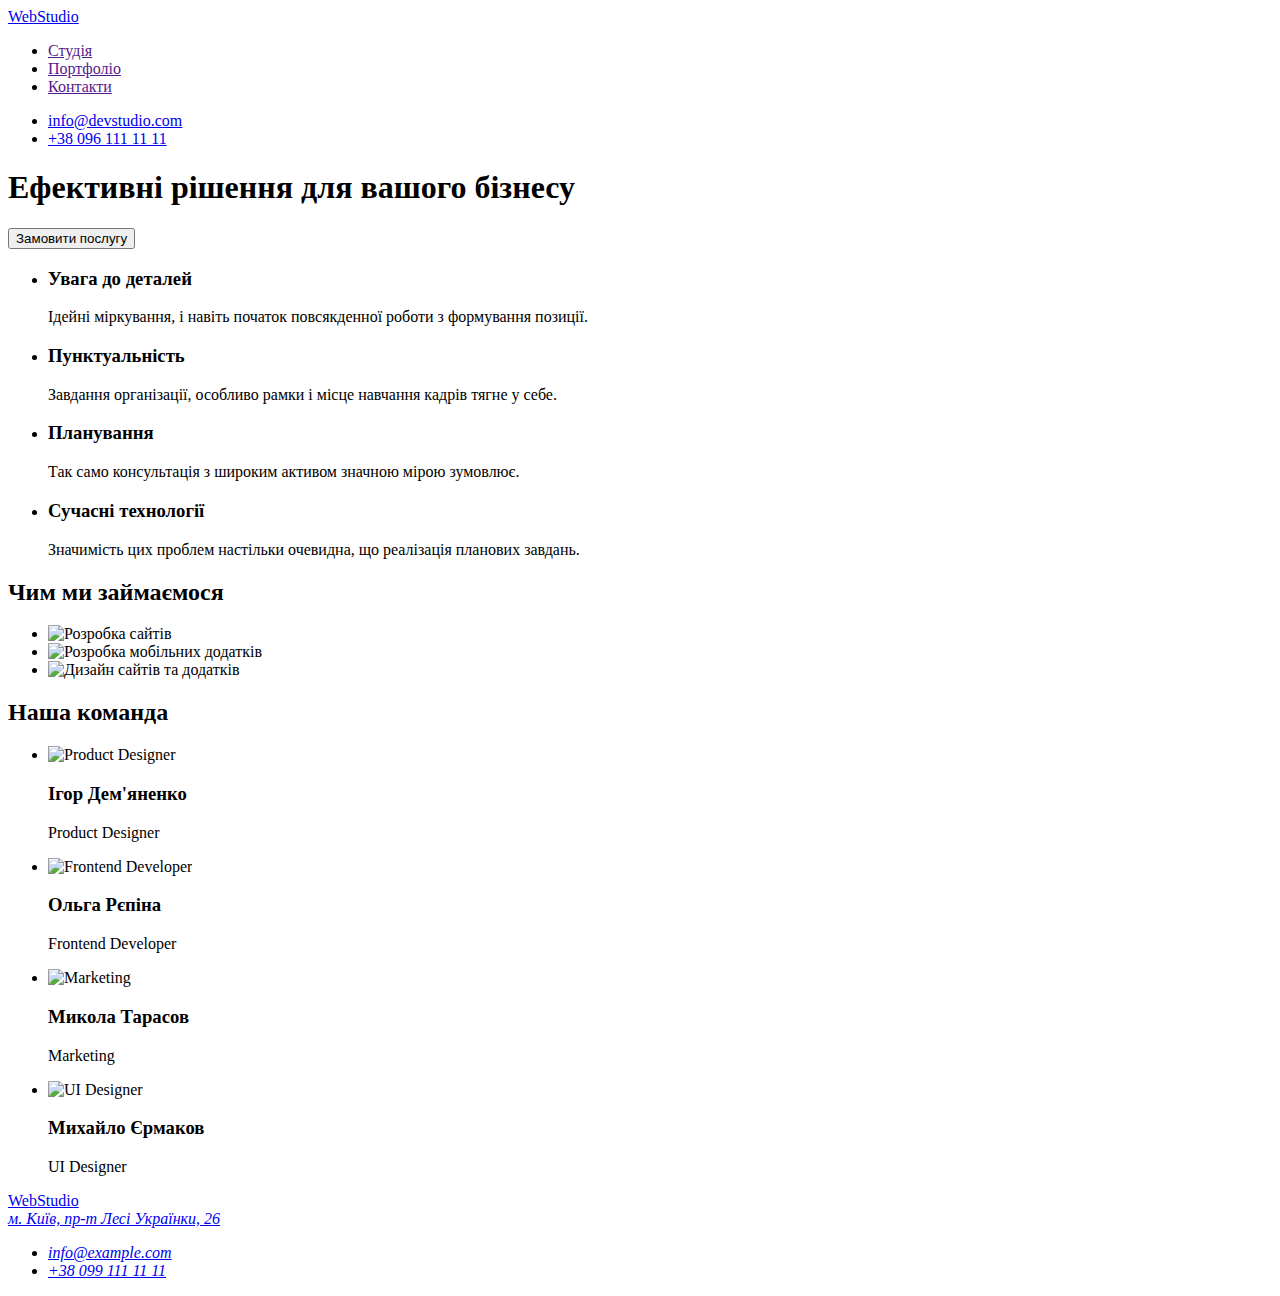
==== index.html @ 278659e8 "copy index.html" ====
<!DOCTYPE html>
<html lang="uk">
  <head>
    <meta charset="UTF-8" />
    <meta http-equiv="X-UA-Compatible" content="IE=edge" />
    <meta name="viewport" content="width=device-width, initial-scale=1.0" />
    <title>WebStudio</title>
    <link rel="stylesheet" href="./css/styles.css" />
    <link rel="preconnect" href="https://fonts.googleapis.com" />
    <link rel="preconnect" href="https://fonts.gstatic.com" crossorigin />
    <link
      href="https://fonts.googleapis.com/css2?family=Montserrat:wght@400;700&family=Roboto:wght@400;500;700&display=swap"
      rel="stylesheet"
    />
  </head>
  <body>
    <header>
      <!--  Логотип і навігація-->
      <nav>
        <a href="index.html" lang="en">WebStudio</a>
        <ul>
          <li><a href="">Студія</a></li>
          <li><a href="">Портфоліо</a></li>
          <li><a href="">Контакти</a></li>
        </ul>
      </nav>

      <ul>
        <li><a href="mailto:info@devstudio.com">info@devstudio.com</a></li>
        <li><a href="tel:+380961111111">+38 096 111 11 11</a></li>
      </ul>
    </header>
    <main>
      <!--Кнопка-->
      <section>
        <h1>Ефективні рішення для вашого бізнесу</h1>
        <button type="button">Замовити послугу</button>
      </section>
      <!--Переваги компанії-->
      <section>
        <h2 hidden>Особливості</h2>
        <ul>
          <li>
            <h3>Увага до деталей</h3>
            <p>
              Ідейні міркування, і навіть початок повсякденної роботи з
              формування позиції.
            </p>
          </li>
          <li>
            <h3>Пунктуальність</h3>
            <p>
              Завдання організації, особливо рамки і місце навчання кадрів тягне
              у себе.
            </p>
          </li>
          <li>
            <h3>Планування</h3>
            <p>
              Так само консультація з широким активом значною мірою зумовлює.
            </p>
          </li>
          <li>
            <h3>Сучасні технології</h3>
            <p>
              Значимість цих проблем настільки очевидна, що реалізація планових
              завдань.
            </p>
          </li>
        </ul>
      </section>

      <!--Чим займається компанія-->
      <section>
        <h2>Чим ми займаємося</h2>

        <ul>
          <li>
            <img
              src="./images/box1.jpg"
              alt="Розробка сайтів"
              width="370"
              height="294"
            />
          </li>
          <li>
            <img
              src="./images/box2.jpg"
              alt="Розробка мобільних додатків"
              width="370"
              height="294"
            />
          </li>
          <li>
            <img
              src="./images/box3.jpg"
              alt="Дизайн сайтів та додатків"
              width="370"
              height="294"
            />
          </li>
        </ul>
      </section>

      <!--Команда компанії-->
      <section>
        <h2>Наша команда</h2>

        <ul>
          <li>
            <img
              src="./images/igor.jpg"
              alt="Product Designer"
              width="270"
              height="260"
            />
            <h3>Ігор Дем'яненко</h3>
            <p lang="en">Product Designer</p>
          </li>
          <li>
            <img
              src="./images/olga.jpg"
              alt="Frontend Developer"
              width="270"
              height="260"
            />
            <h3>Ольга Рєпіна</h3>
            <p lang="en">Frontend Developer</p>
          </li>
          <li>
            <img
              src="./images/mykola.jpg"
              alt="Marketing"
              width="270"
              height="260"
            />
            <h3>Микола Тарасов</h3>
            <p lang="en">Marketing</p>
          </li>
          <li>
            <img
              src="./images/mykhaylo.jpg"
              alt="UI Designer"
              width="270"
              height="260"
            />
            <h3>Михайло Єрмаков</h3>
            <p lang="en">UI Designer</p>
          </li>
        </ul>
      </section>
    </main>
    <!--Адрес і контакти-->
    <footer>
      <a href="index.html" lang="en">WebStudio</a>
      <address>
        <a href="https://goo.gl/maps/fzRet3JMHUGQF1tC9" target="_blank">
          м. Київ, пр-т Лесі Українки, 26
        </a>
        <ul>
          <li><a href="mailto:info@example.com">info@example.com</a></li>
          <li>
            <a href="tel:+380991111111">+38 099 111 11 11</a>
          </li>
        </ul>
      </address>
    </footer>
  </body>
</html>
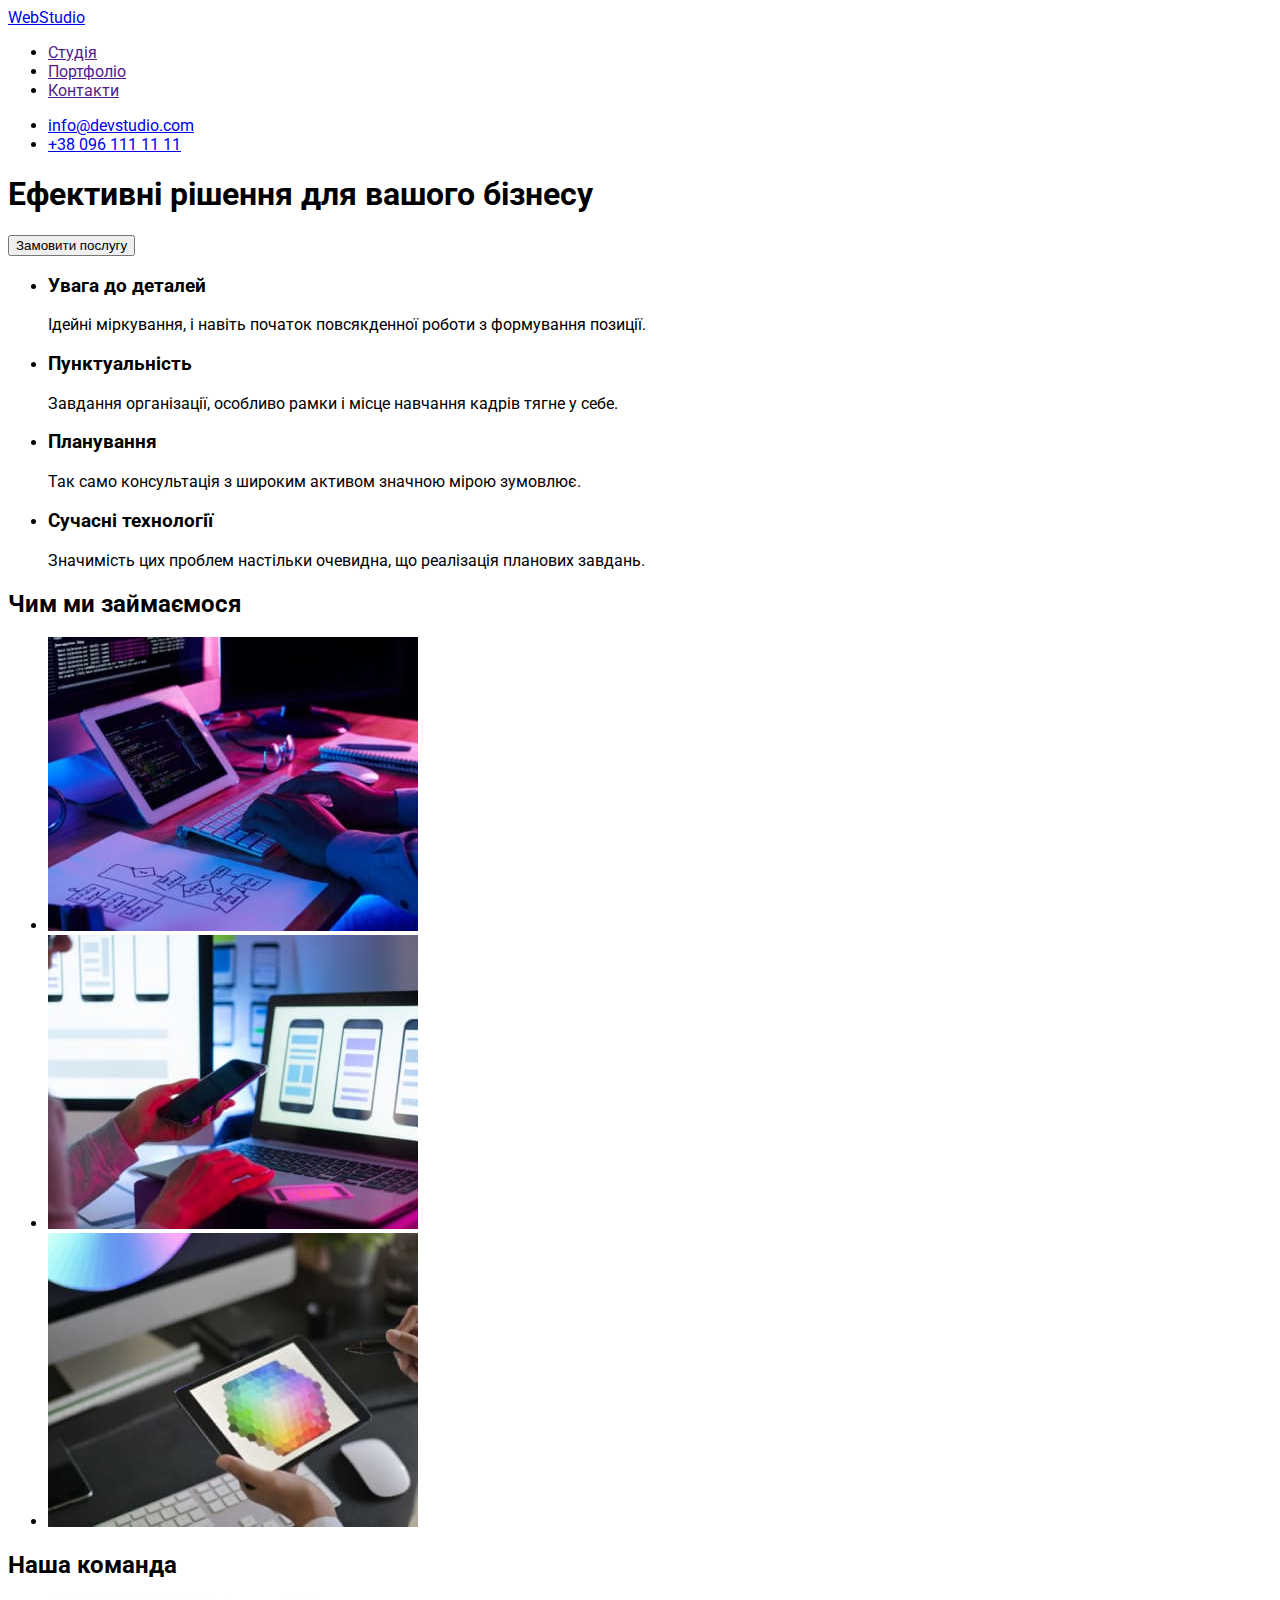
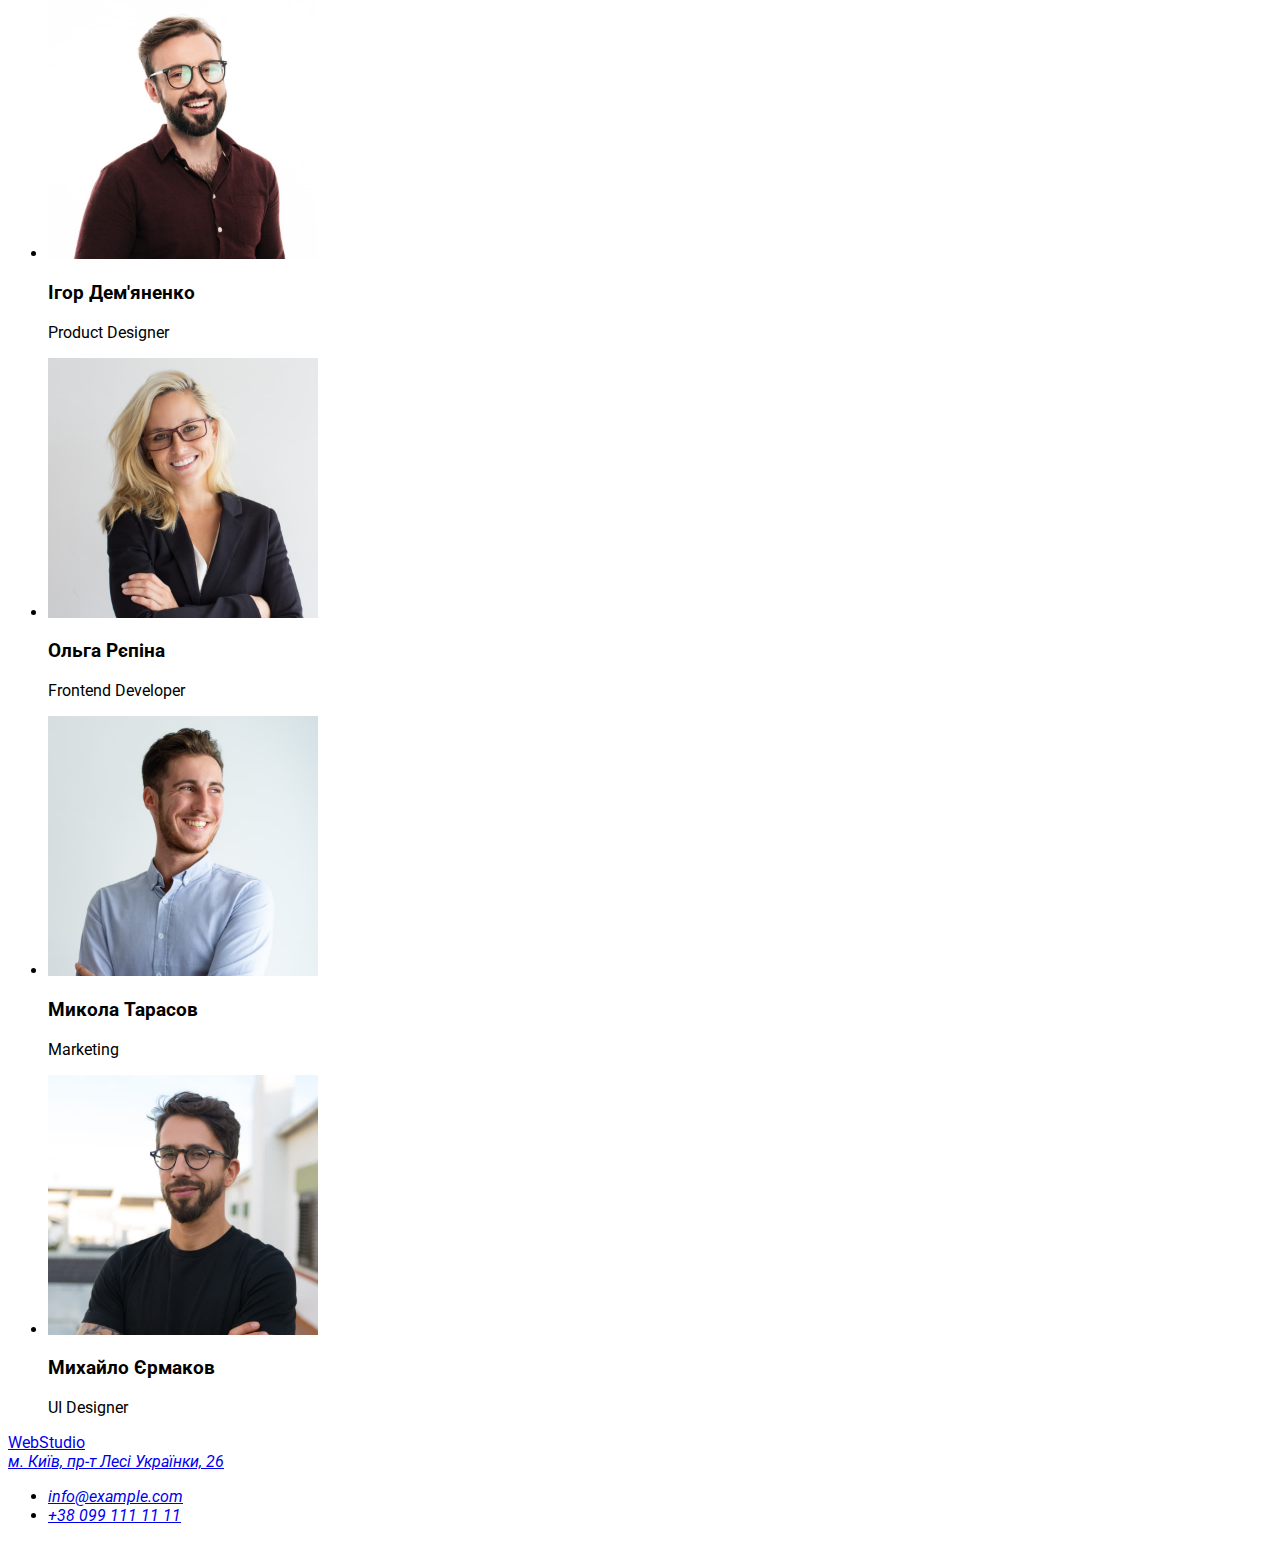
==== commit fae7bc98: "update index.html" ====
--- a/index.html
+++ b/index.html
@@ -4,7 +4,7 @@
     <meta charset="UTF-8" />
     <meta http-equiv="X-UA-Compatible" content="IE=edge" />
     <meta name="viewport" content="width=device-width, initial-scale=1.0" />
-    <title>WebStudio</title>
+    <title>Головна</title>
     <link rel="stylesheet" href="./css/styles.css" />
     <link rel="preconnect" href="https://fonts.googleapis.com" />
     <link rel="preconnect" href="https://fonts.gstatic.com" crossorigin />
@@ -14,8 +14,8 @@
     />
   </head>
   <body>
+    <!--  Логотип і навігація-->
     <header>
-      <!--  Логотип і навігація-->
       <nav>
         <a href="index.html" lang="en">WebStudio</a>
         <ul>
--- a/css/styles.css
+++ b/css/styles.css
@@ -0,0 +1,3 @@
+body {
+  font-family: "Roboto", sans-serif;
+}
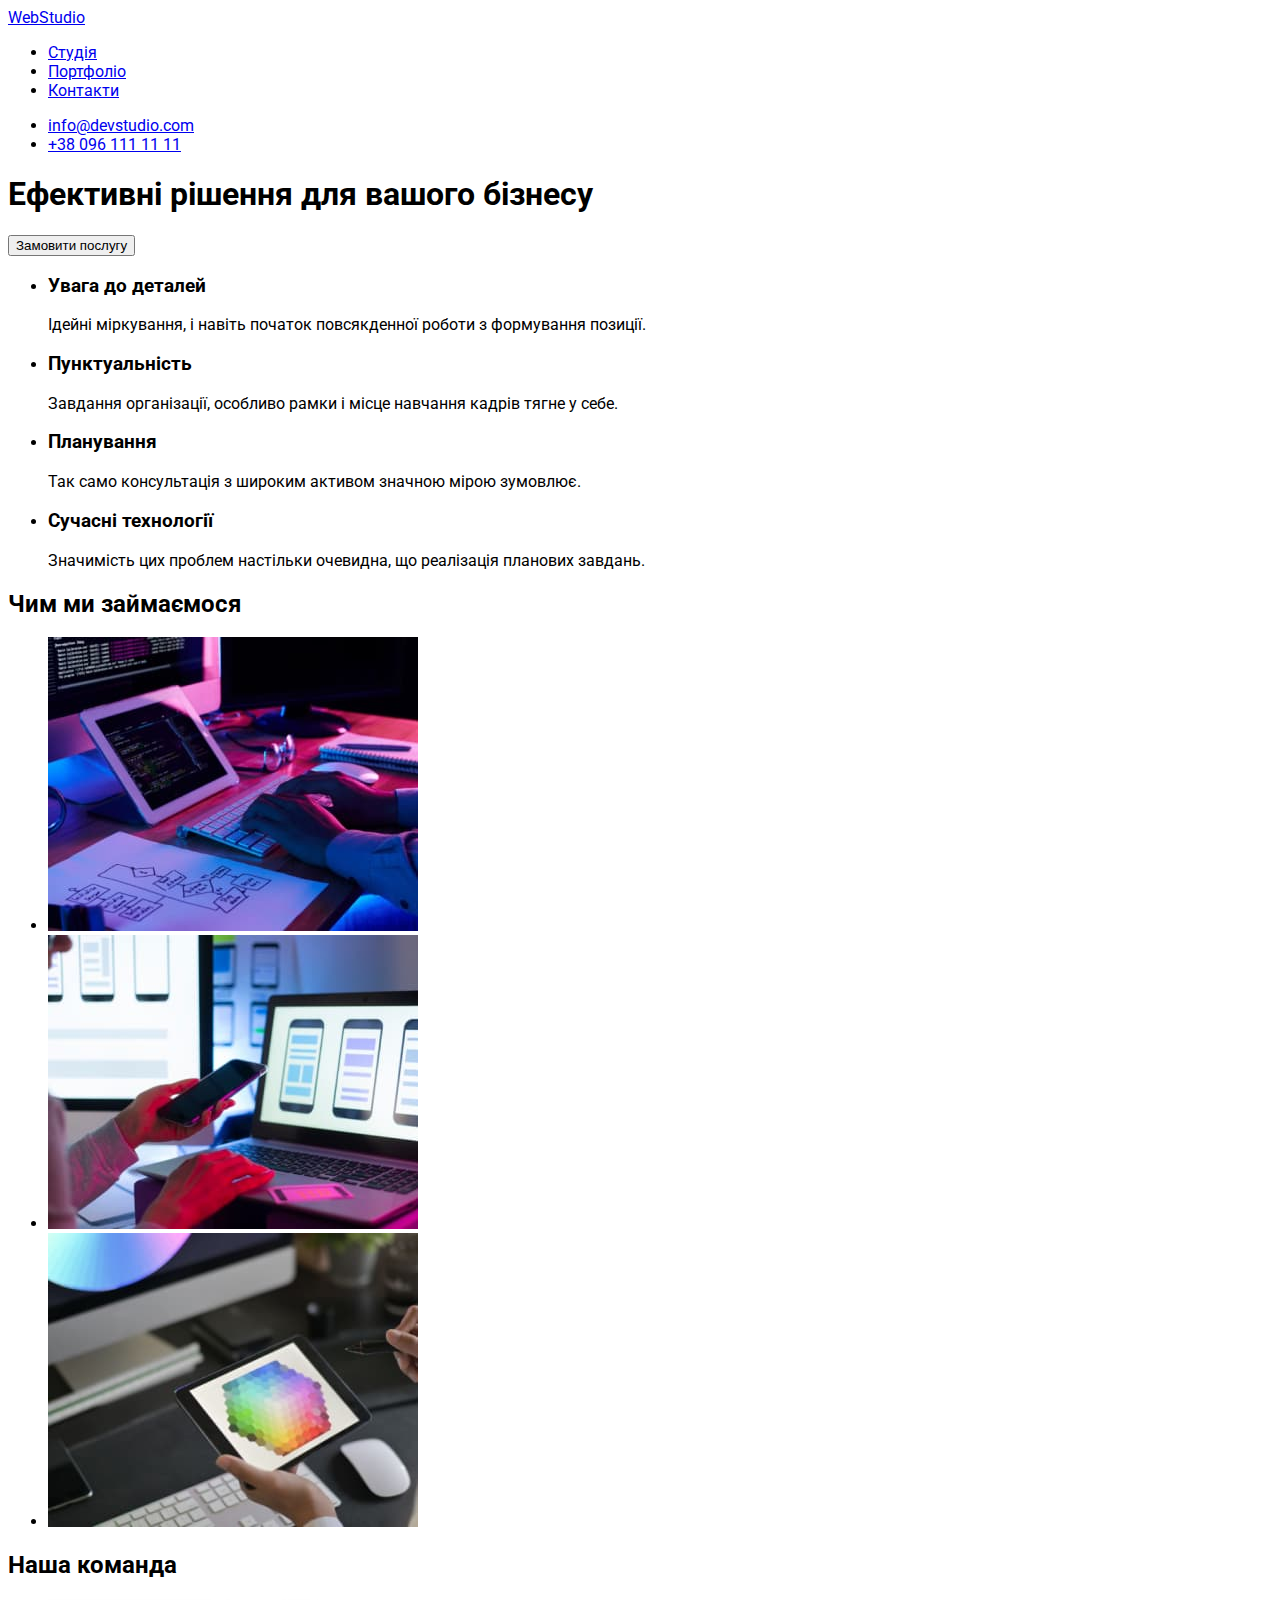
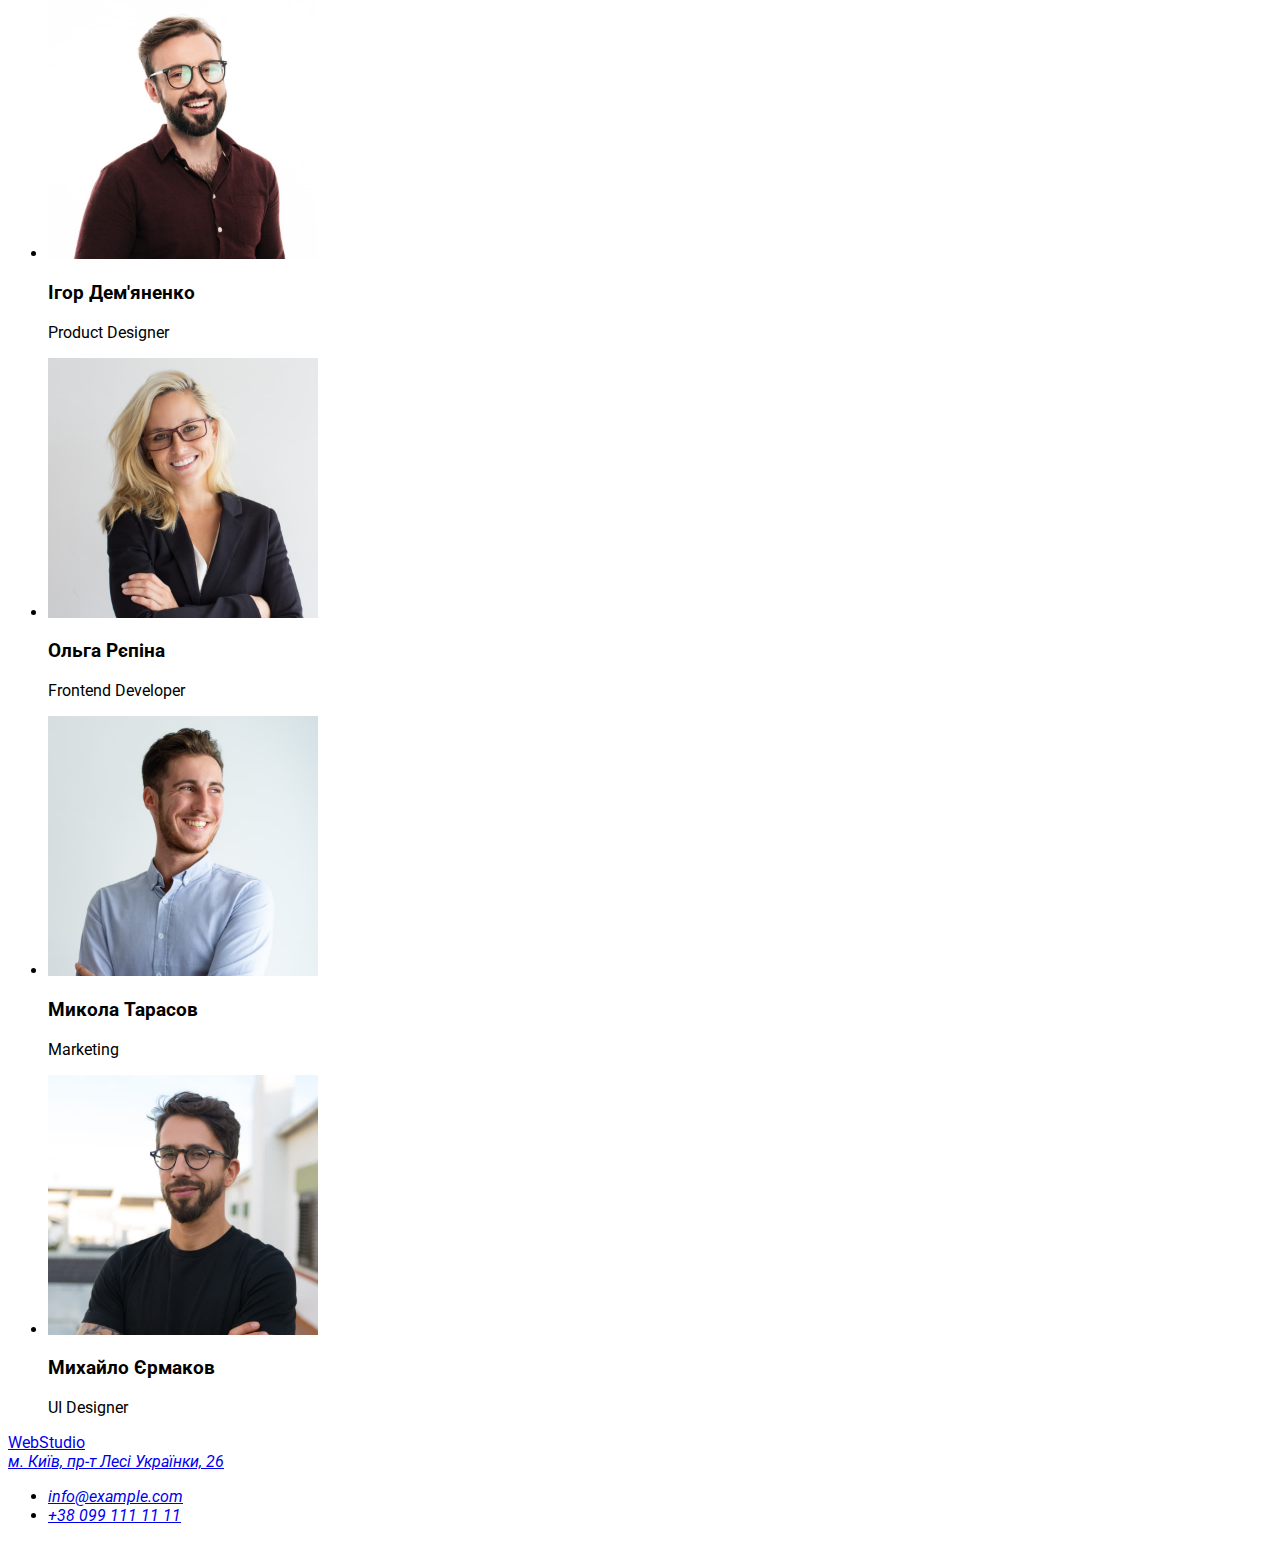
==== commit bbdbd692: "update index.html" ====
--- a/index.html
+++ b/index.html
@@ -19,9 +19,9 @@
       <nav>
         <a href="index.html" lang="en">WebStudio</a>
         <ul>
-          <li><a href="">Студія</a></li>
-          <li><a href="">Портфоліо</a></li>
-          <li><a href="">Контакти</a></li>
+          <li><a href="./index.html">Студія</a></li>
+          <li><a href="./portfolio.html">Портфоліо</a></li>
+          <li><a href="#footer">Контакти</a></li>
         </ul>
       </nav>
 
@@ -30,7 +30,7 @@
         <li><a href="tel:+380961111111">+38 096 111 11 11</a></li>
       </ul>
     </header>
-    <main>
+    <main >
       <!--Кнопка-->
       <section>
         <h1>Ефективні рішення для вашого бізнесу</h1>
@@ -151,7 +151,7 @@
       </section>
     </main>
     <!--Адрес і контакти-->
-    <footer>
+    <footer id="footer">
       <a href="index.html" lang="en">WebStudio</a>
       <address>
         <a href="https://goo.gl/maps/fzRet3JMHUGQF1tC9" target="_blank">
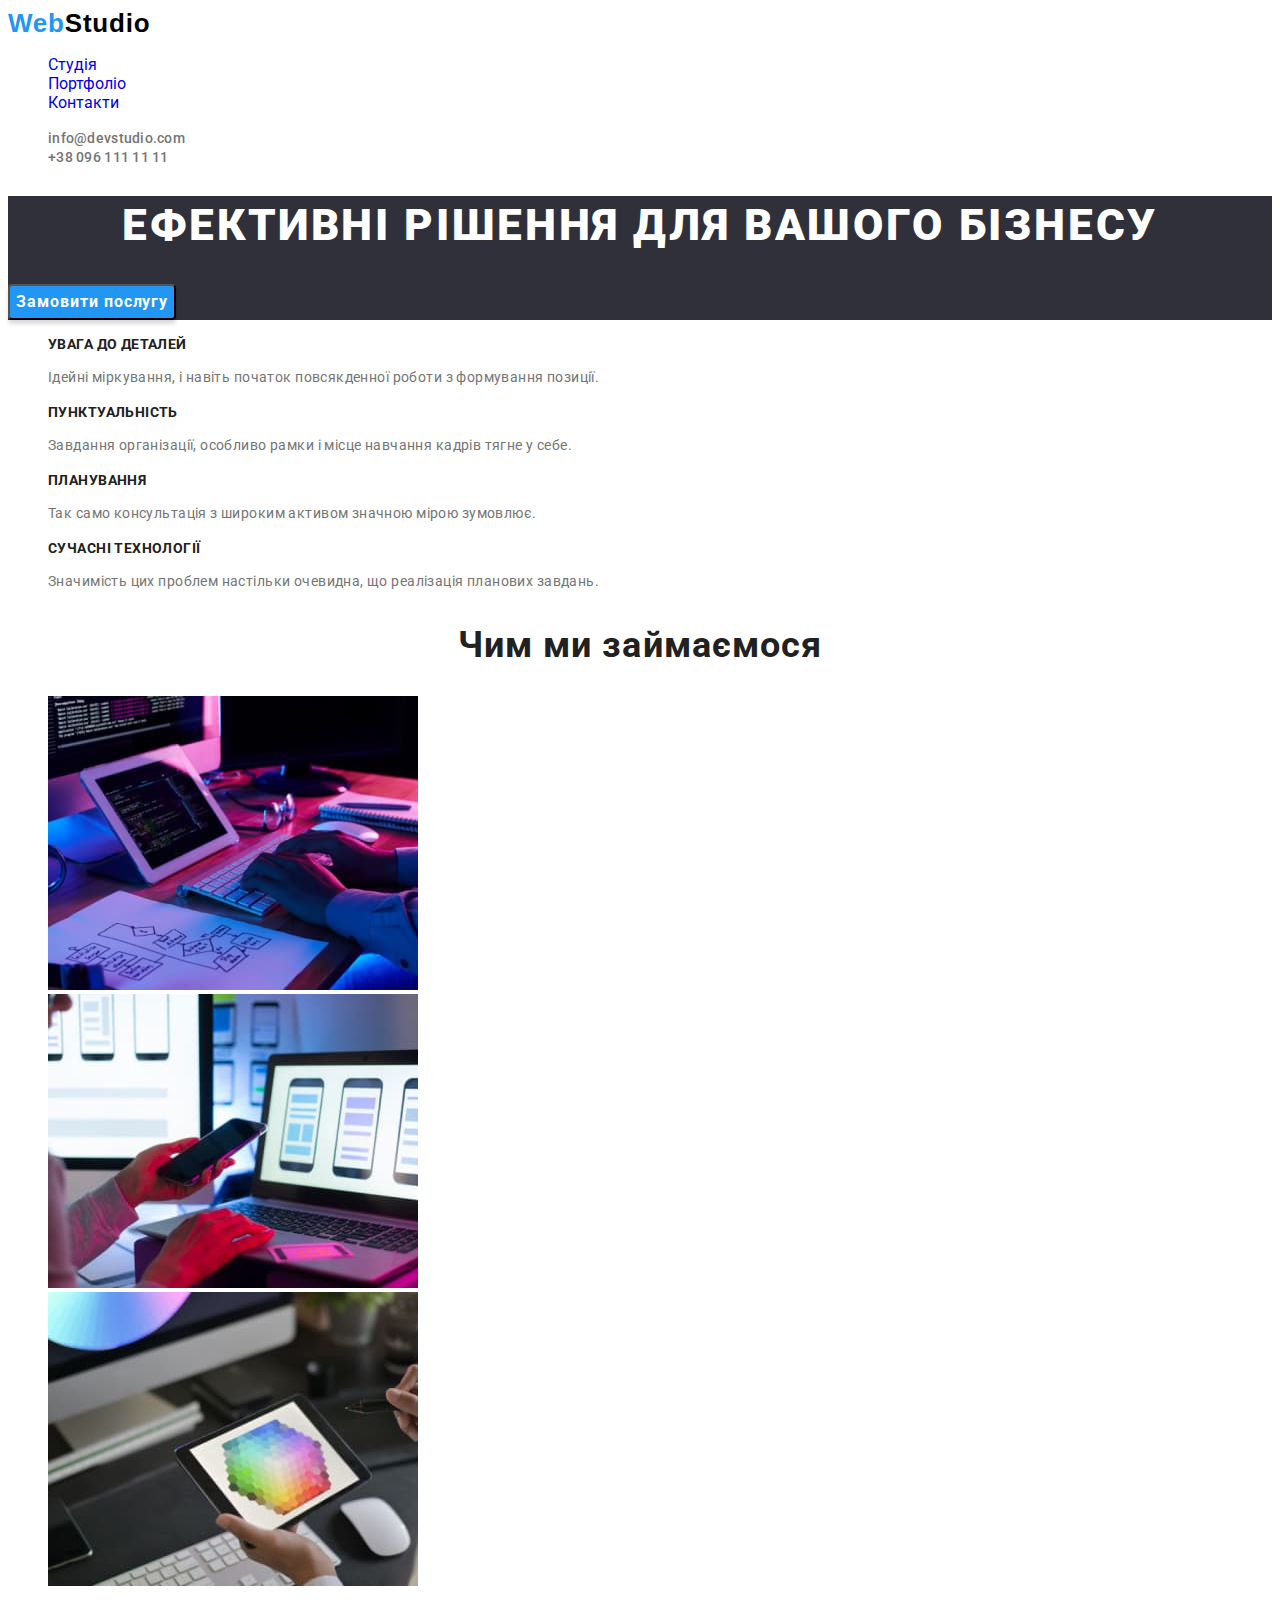
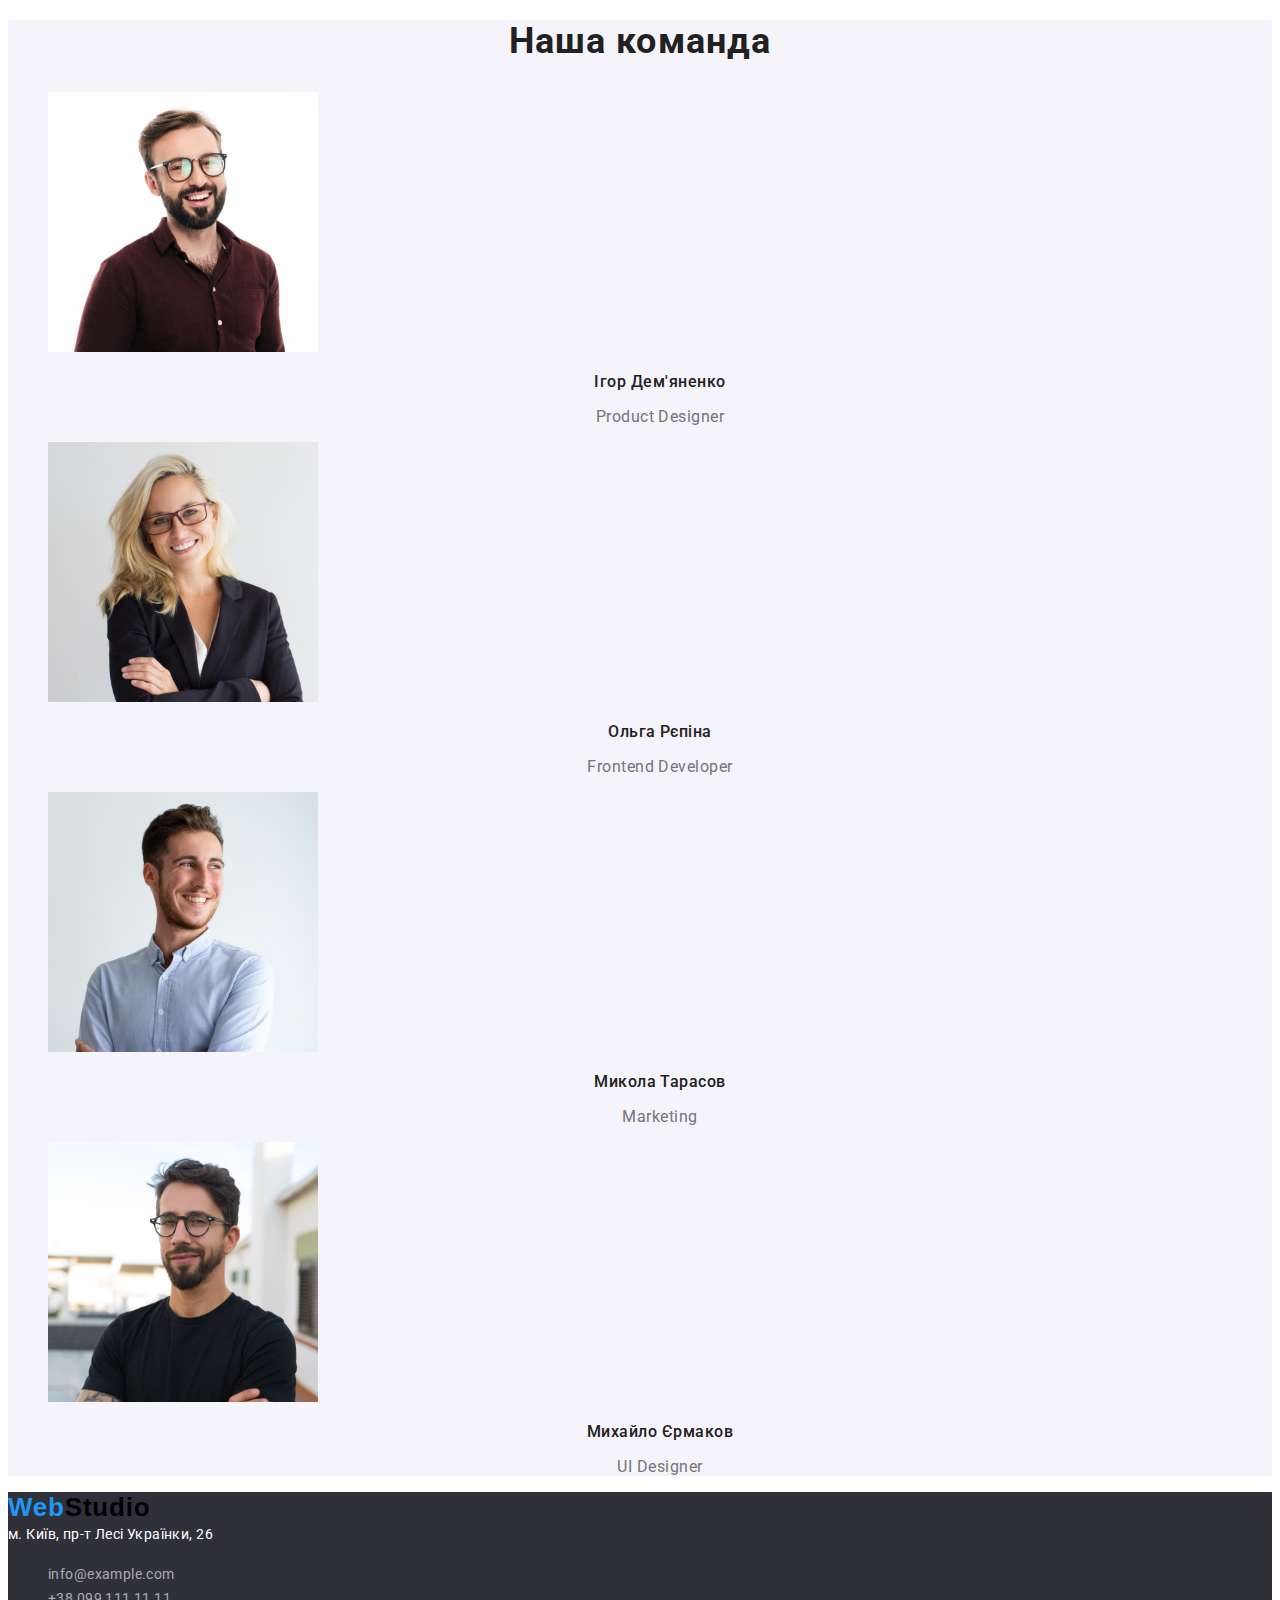
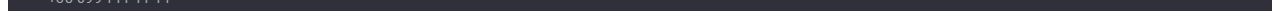
==== commit c03713df: "update files" ====
--- a/index.html
+++ b/index.html
@@ -15,54 +15,74 @@
   </head>
   <body>
     <!--  Логотип і навігація-->
-    <header>
-      <nav>
-        <a href="index.html" lang="en">WebStudio</a>
-        <ul>
-          <li><a href="./index.html">Студія</a></li>
-          <li><a href="./portfolio.html">Портфоліо</a></li>
-          <li><a href="#footer">Контакти</a></li>
+    <header class="header">
+      <nav class="header-nav">
+        <a href="index.html" lang="en" class="logo-start logo link"
+          >Web<span lang="en" class="logo-end logo link">Studio</span></a
+        >
+        <ul class="header-list list">
+          <li class-="header-item ">
+            <a href="./index.html" class="header-link link current">Студія</a>
+          </li>
+          <li class-="header-item  ">
+            <a href="./portfolio.html" class="header-link link current">
+              Портфоліо</a
+            >
+          </li>
+          <li class-="header-item ">
+            <a href="#footer" class="header-link link current">Контакти</a>
+          </li>
         </ul>
       </nav>
 
-      <ul>
-        <li><a href="mailto:info@devstudio.com">info@devstudio.com</a></li>
-        <li><a href="tel:+380961111111">+38 096 111 11 11</a></li>
+      <ul class="header-contats-list list">
+        <li>
+          <a
+            href="mailto:info@devstudio.com"
+            class="header-contacts header-link link"
+            >info@devstudio.com</a
+          >
+        </li>
+        <li>
+          <a href="tel:+380961111111" class="header-contacts header-link link"
+            >+38 096 111 11 11</a
+          >
+        </li>
       </ul>
     </header>
-    <main >
+    <main>
       <!--Кнопка-->
-      <section>
-        <h1>Ефективні рішення для вашого бізнесу</h1>
-        <button type="button">Замовити послугу</button>
+      <section class="hero">
+        <h1 class="hero-title">Ефективні рішення для вашого бізнесу</h1>
+        <button type="button" class="hero-btn">Замовити послугу</button>
       </section>
       <!--Переваги компанії-->
-      <section>
+      <section class="speciality">
         <h2 hidden>Особливості</h2>
-        <ul>
-          <li>
-            <h3>Увага до деталей</h3>
-            <p>
+        <ul class="speciality-list list">
+          <li>
+            <h3 class="speciality-title">Увага до деталей</h3>
+            <p class="speciality-text">
               Ідейні міркування, і навіть початок повсякденної роботи з
               формування позиції.
             </p>
           </li>
           <li>
-            <h3>Пунктуальність</h3>
-            <p>
+            <h3 class="speciality-title">Пунктуальність</h3>
+            <p class="speciality-text">
               Завдання організації, особливо рамки і місце навчання кадрів тягне
               у себе.
             </p>
           </li>
           <li>
-            <h3>Планування</h3>
-            <p>
+            <h3 class="speciality-title">Планування</h3>
+            <p class="speciality-text">
               Так само консультація з широким активом значною мірою зумовлює.
             </p>
           </li>
           <li>
-            <h3>Сучасні технології</h3>
-            <p>
+            <h3 class="speciality-title">Сучасні технології</h3>
+            <p class="speciality-text">
               Значимість цих проблем настільки очевидна, що реалізація планових
               завдань.
             </p>
@@ -71,11 +91,11 @@
       </section>
 
       <!--Чим займається компанія-->
-      <section>
-        <h2>Чим ми займаємося</h2>
-
-        <ul>
-          <li>
+      <section class="functions">
+        <h2 class="main-title">Чим ми займаємося</h2>
+
+        <ul class="list functions-list">
+          <li class="functions-item">
             <img
               src="./images/box1.jpg"
               alt="Розробка сайтів"
@@ -83,7 +103,7 @@
               height="294"
             />
           </li>
-          <li>
+          <li class="functions-item">
             <img
               src="./images/box2.jpg"
               alt="Розробка мобільних додатків"
@@ -91,7 +111,7 @@
               height="294"
             />
           </li>
-          <li>
+          <li class="functions-item">
             <img
               src="./images/box3.jpg"
               alt="Дизайн сайтів та додатків"
@@ -103,64 +123,76 @@
       </section>
 
       <!--Команда компанії-->
-      <section>
-        <h2>Наша команда</h2>
-
-        <ul>
-          <li>
+      <section class="team">
+        <h2 class="main-title">Наша команда</h2>
+
+        <ul class="list team-list">
+          <li class="team-item">
             <img
               src="./images/igor.jpg"
               alt="Product Designer"
               width="270"
               height="260"
             />
-            <h3>Ігор Дем'яненко</h3>
-            <p lang="en">Product Designer</p>
-          </li>
-          <li>
+            <h3 class="team-title">Ігор Дем'яненко</h3>
+            <p lang="en" class="team-text">Product Designer</p>
+          </li>
+          <li class="team-item">
             <img
               src="./images/olga.jpg"
               alt="Frontend Developer"
               width="270"
               height="260"
             />
-            <h3>Ольга Рєпіна</h3>
-            <p lang="en">Frontend Developer</p>
-          </li>
-          <li>
+            <h3 class="team-title">Ольга Рєпіна</h3>
+            <p lang="en" class="team-text">Frontend Developer</p>
+          </li>
+          <li class="team-item">
             <img
               src="./images/mykola.jpg"
               alt="Marketing"
               width="270"
               height="260"
             />
-            <h3>Микола Тарасов</h3>
-            <p lang="en">Marketing</p>
-          </li>
-          <li>
+            <h3 class="team-title">Микола Тарасов</h3>
+            <p lang="en" class="team-text">Marketing</p>
+          </li>
+          <li class="team-item">
             <img
               src="./images/mykhaylo.jpg"
               alt="UI Designer"
               width="270"
               height="260"
             />
-            <h3>Михайло Єрмаков</h3>
-            <p lang="en">UI Designer</p>
+            <h3 class="team-title">Михайло Єрмаков</h3>
+            <p lang="en" class="team-text">UI Designer</p>
           </li>
         </ul>
       </section>
     </main>
     <!--Адрес і контакти-->
-    <footer id="footer">
-      <a href="index.html" lang="en">WebStudio</a>
-      <address>
-        <a href="https://goo.gl/maps/fzRet3JMHUGQF1tC9" target="_blank">
+    <footer id="footer" class="footer">
+      <a href="index.html" lang="en" class="logo-start logo link">
+        Web<span lang="en" class="logo-end logo link">Studio</span>
+      </a>
+      <address class="address">
+        <a
+          href="https://goo.gl/maps/fzRet3JMHUGQF1tC9"
+          target="_blank"
+          class="link footer-link"
+        >
           м. Київ, пр-т Лесі Українки, 26
         </a>
-        <ul>
-          <li><a href="mailto:info@example.com">info@example.com</a></li>
-          <li>
-            <a href="tel:+380991111111">+38 099 111 11 11</a>
+        <ul class="address-list list">
+          <li class="address-item">
+            <a href="mailto:info@example.com" class="link address-link"
+              >info@example.com</a
+            >
+          </li>
+          <li class="address-item">
+            <a href="tel:+380991111111" class="link address-link"
+              >+38 099 111 11 11</a
+            >
           </li>
         </ul>
       </address>
--- a/css/styles.css
+++ b/css/styles.css
@@ -1,3 +1,193 @@
+:root {
+  --main-title-color: #212121;
+  --second-title-color: #ffffff;
+  --accent-color: #2196f3;
+  --accent-text-color: aqua;
+}
+
 body {
   font-family: "Roboto", sans-serif;
 }
+
+.list {
+  list-style: none;
+}
+.link {
+  text-decoration: none;
+}
+.logo {
+  font-family: "Raleway", sans-serif;
+  font-weight: 700;
+  font-size: 26px;
+  line-height: 1.2;
+  letter-spacing: 0.03em;
+}
+.logo-start {
+  color: #2196f3;
+}
+.logo-end {
+  color: #000000;
+}
+
+.header-link:hover,
+.header-link:focus,
+.footer-link:hover,
+.footer-link:focus,
+.address-link:hover,
+.address-link:focus {
+  color: #2196f3;
+}
+
+.main-title {
+  font-weight: 700;
+  font-size: 36px;
+  line-height: 1.17;
+  text-align: center;
+  letter-spacing: 0.03em;
+  color: #212121;
+}
+
+.hero-btn,
+.portfolio-btn {
+  cursor: pointer;
+}
+
+/* -- Header----*/
+.header {
+  background: #ffffff;
+}
+
+.header-item {
+  font-weight: 500;
+  font-size: 14px;
+  line-height: 1.14;
+  letter-spacing: 0.02em;
+  color: #212121;
+}
+.header-contacts {
+  font-weight: 500;
+  font-size: 14px;
+  line-height: 1.14;
+  letter-spacing: 0.02em;
+  color: #757575;
+}
+/*--- Кнопка - HERO ---*/
+.hero {
+  background: #2f303a;
+}
+.hero-title {
+  font-weight: 900;
+  font-size: 44px;
+  line-height: 1.34;
+  text-align: center;
+  letter-spacing: 0.06em;
+  text-transform: uppercase;
+  color: #ffffff;
+}
+.hero-btn:hover,
+.hero-btn:focus {
+  background: #188ce8;
+}
+
+.hero-btn {
+  background: #2196f3;
+  box-shadow: 0px 4px 4px rgba(0, 0, 0, 0.15);
+  border-radius: 4px;
+  font-family: inherit;
+  font-style: normal;
+  font-weight: 700;
+  font-size: 16px;
+  line-height: 1.875;
+  display: flex;
+  align-items: center;
+  text-align: center;
+  letter-spacing: 0.06em;
+  color: #ffffff;
+}
+/*-- Переваги компанії --SPECIALITY --*/
+.speciality-title {
+  font-weight: 700;
+  font-size: 14px;
+  line-height: 1.14x;
+  letter-spacing: 0.03em;
+  text-transform: uppercase;
+  color: #212121;
+}
+.speciality-text {
+  font-size: 14px;
+  line-height: 1.71;
+  letter-spacing: 0.03em;
+  color: #757575;
+}
+/*--Чим займається компанія--*/
+/*--Команда компанії--*/
+.team {
+  background: #f5f4fa;
+}
+
+.team-title {
+  font-weight: 500;
+  font-size: 16px;
+  line-height: 1.19;
+  text-align: center;
+  letter-spacing: 0.03em;
+  color: #212121;
+}
+.team-text {
+  font-size: 16px;
+  line-height: 1/19;
+  text-align: center;
+  letter-spacing: 0.03em;
+  color: #757575;
+}
+/*-- FOOTER-- Адрес і контакти*/
+.footer {
+  background: #2f303a;
+}
+
+.footer-link {
+  font-size: 14px;
+  line-height: 1.71;
+  letter-spacing: 0.03em;
+  color: #ffffff;
+}
+.address {
+  font-style: normal;
+}
+.address-link {
+  font-size: 14px;
+  line-height: 1.71;
+  letter-spacing: 0.03em;
+  color: rgba(255, 255, 255, 0.6);
+}
+
+/*------- PORTFOLIO------*/
+.portfolio-btn {
+  font-family: inherit;
+  font-style: normal;
+  font-weight: 500;
+  font-size: 16px;
+  line-height: 1.62;
+  text-align: center;
+  letter-spacing: 0.03em;
+  color: #212121;
+}
+.portfolio-btn:hover {
+  color: #ffffff;
+  background: #2196f3;
+}
+
+.portfolio-title {
+  font-weight: 700;
+  font-size: 18px;
+  line-height: 2;
+  letter-spacing: 0.06em;
+  color: #212121;
+}
+
+.portfolio-text {
+  font-size: 16px;
+  line-height: 1.88;
+  letter-spacing: 0.03em;
+  color: #757575;
+}
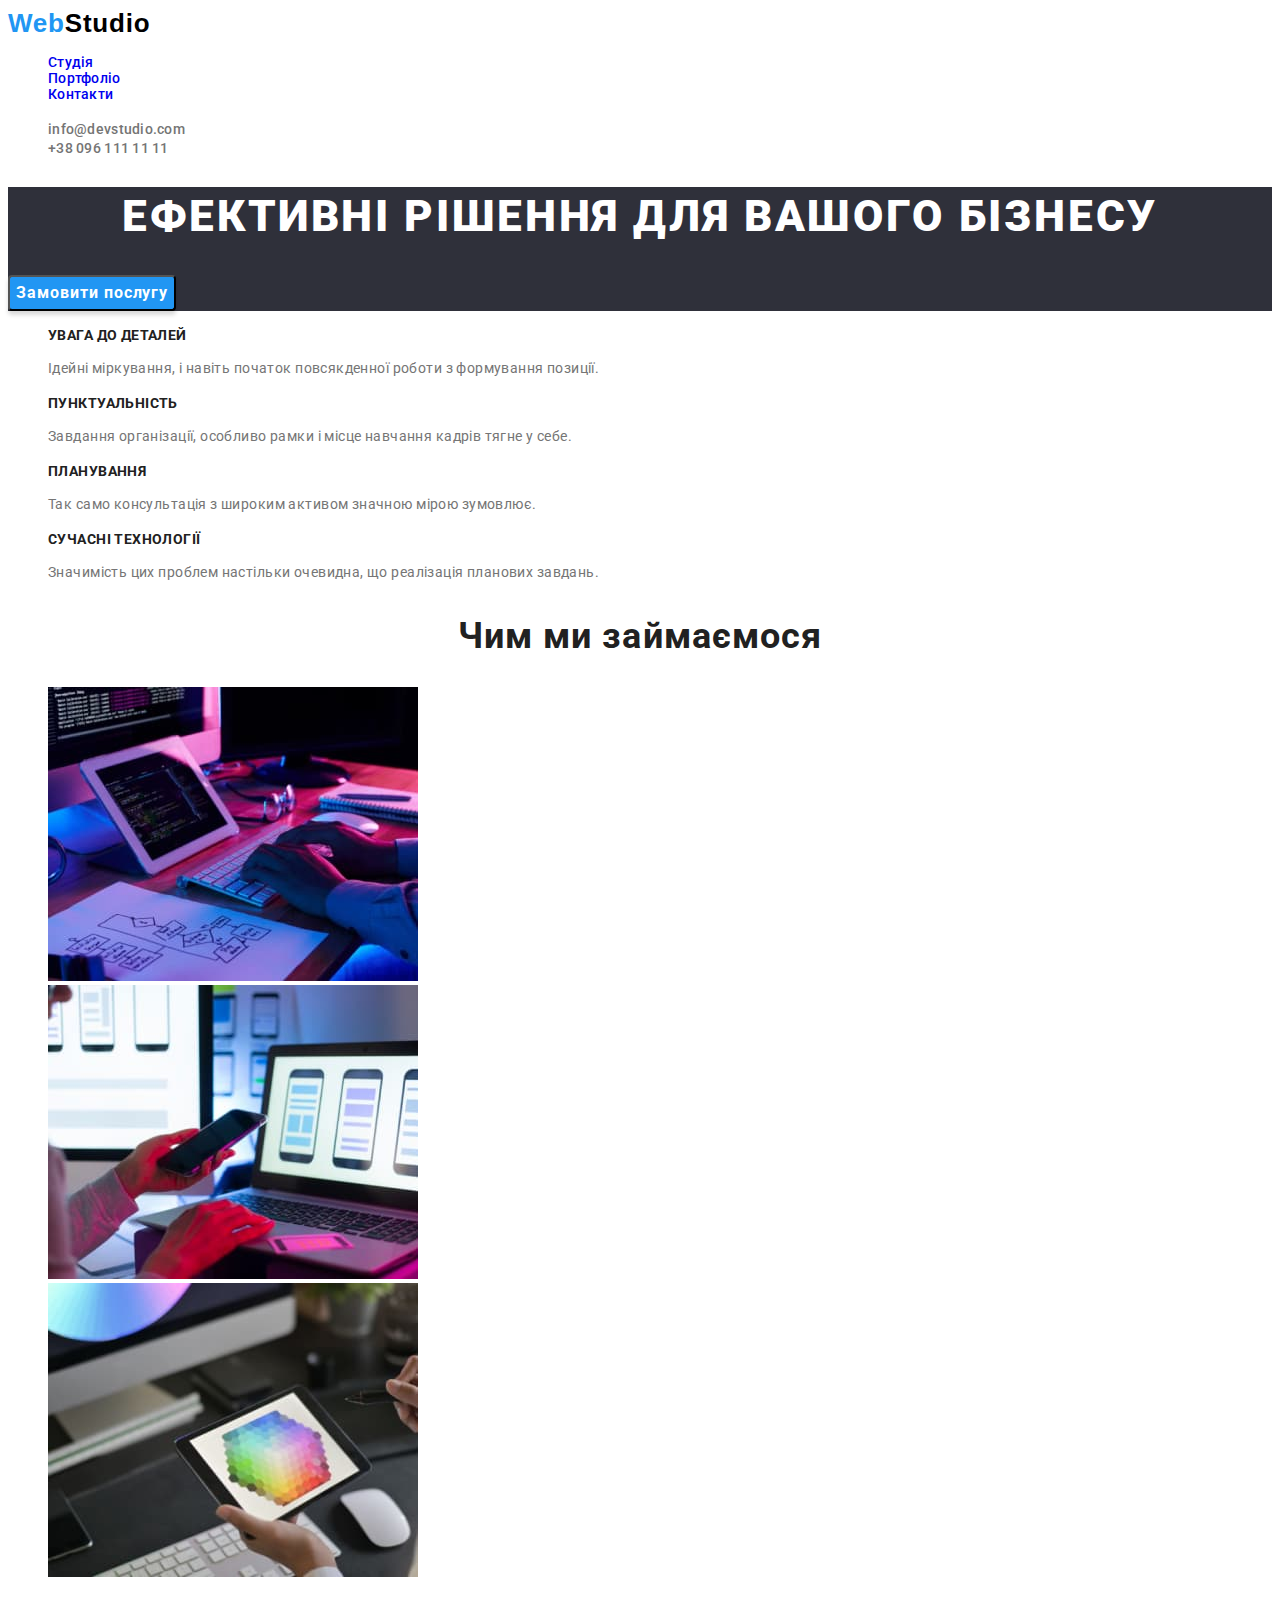
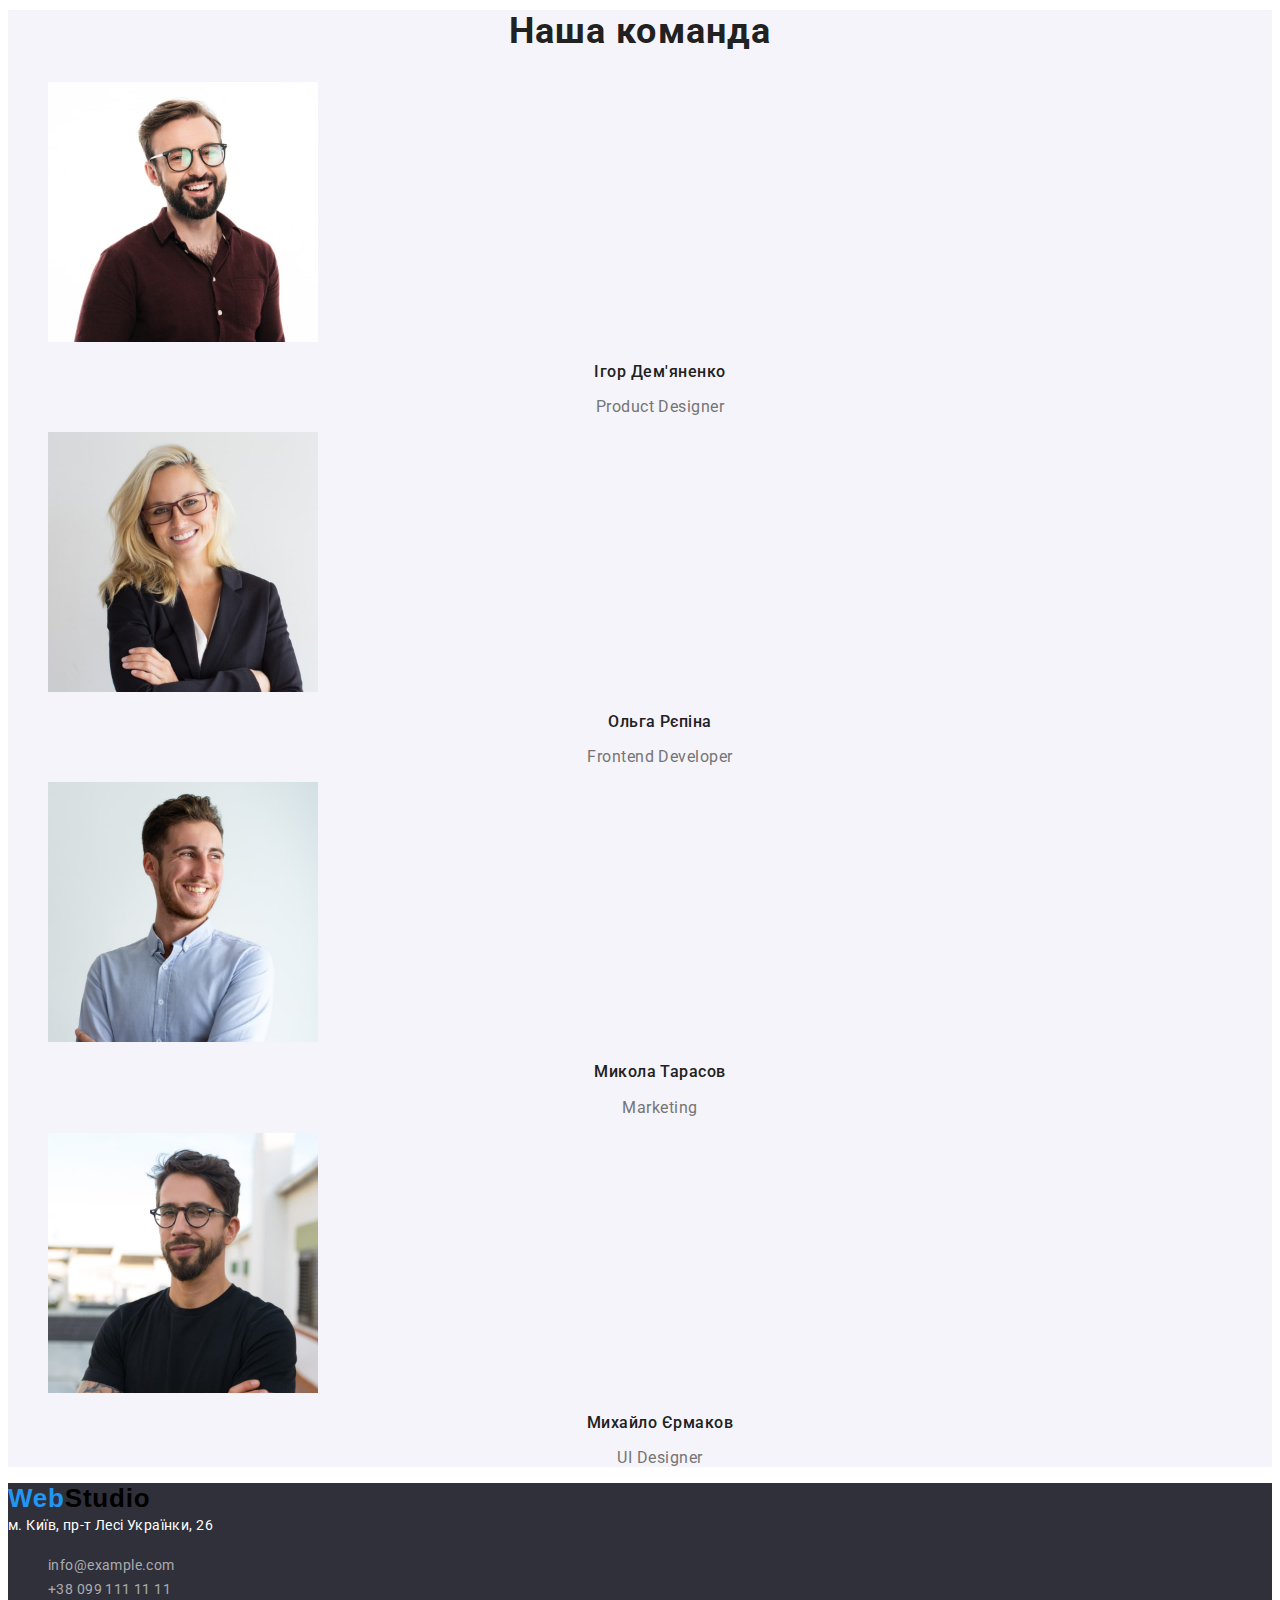
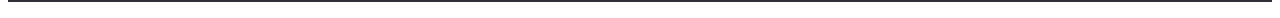
==== commit 4621c496: "update html files" ====
--- a/index.html
+++ b/index.html
@@ -21,16 +21,14 @@
           >Web<span lang="en" class="logo-end logo link">Studio</span></a
         >
         <ul class="header-list list">
-          <li class-="header-item ">
+          <li class="header-item">
             <a href="./index.html" class="header-link link current">Студія</a>
           </li>
-          <li class-="header-item  ">
-            <a href="./portfolio.html" class="header-link link current">
-              Портфоліо</a
-            >
+          <li class="header-item">
+            <a href="./portfolio.html" class="header-link link"> Портфоліо</a>
           </li>
-          <li class-="header-item ">
-            <a href="#footer" class="header-link link current">Контакти</a>
+          <li class="header-item">
+            <a href="#footer" class="header-link link">Контакти</a>
           </li>
         </ul>
       </nav>
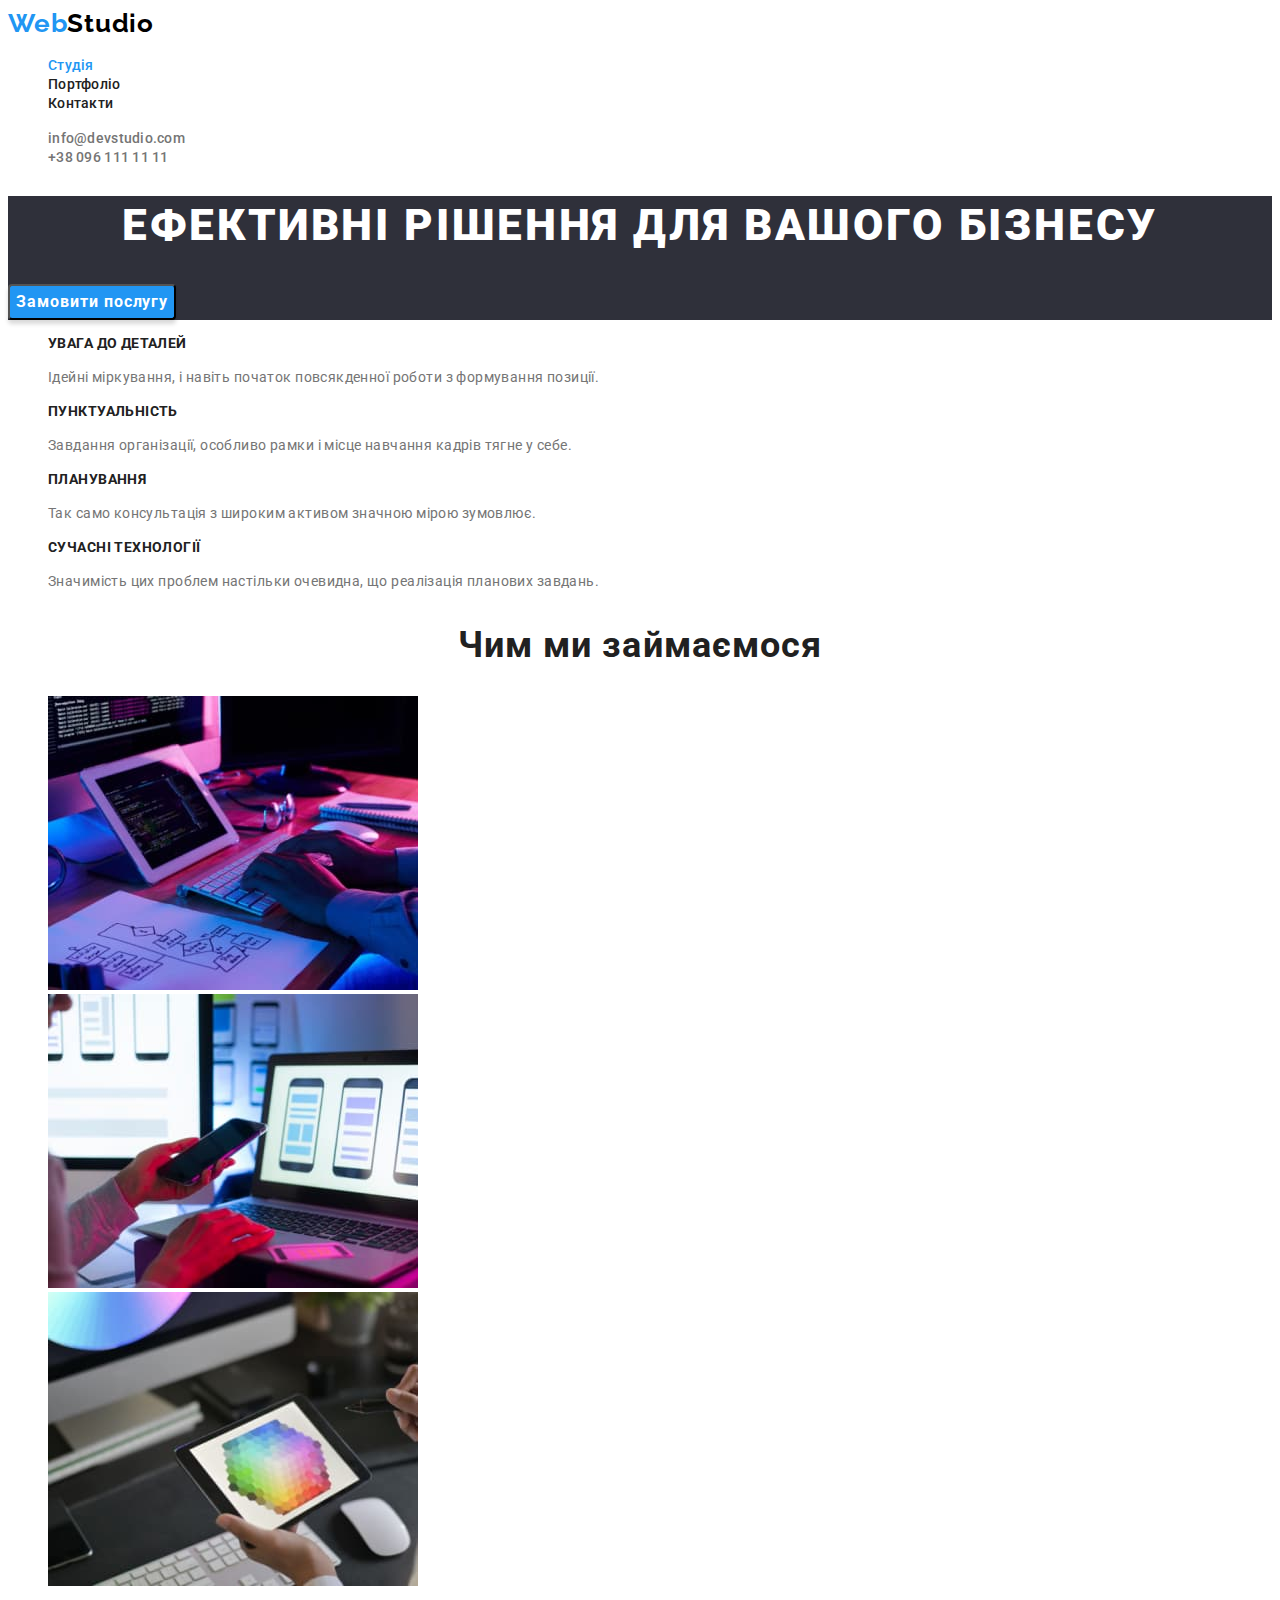
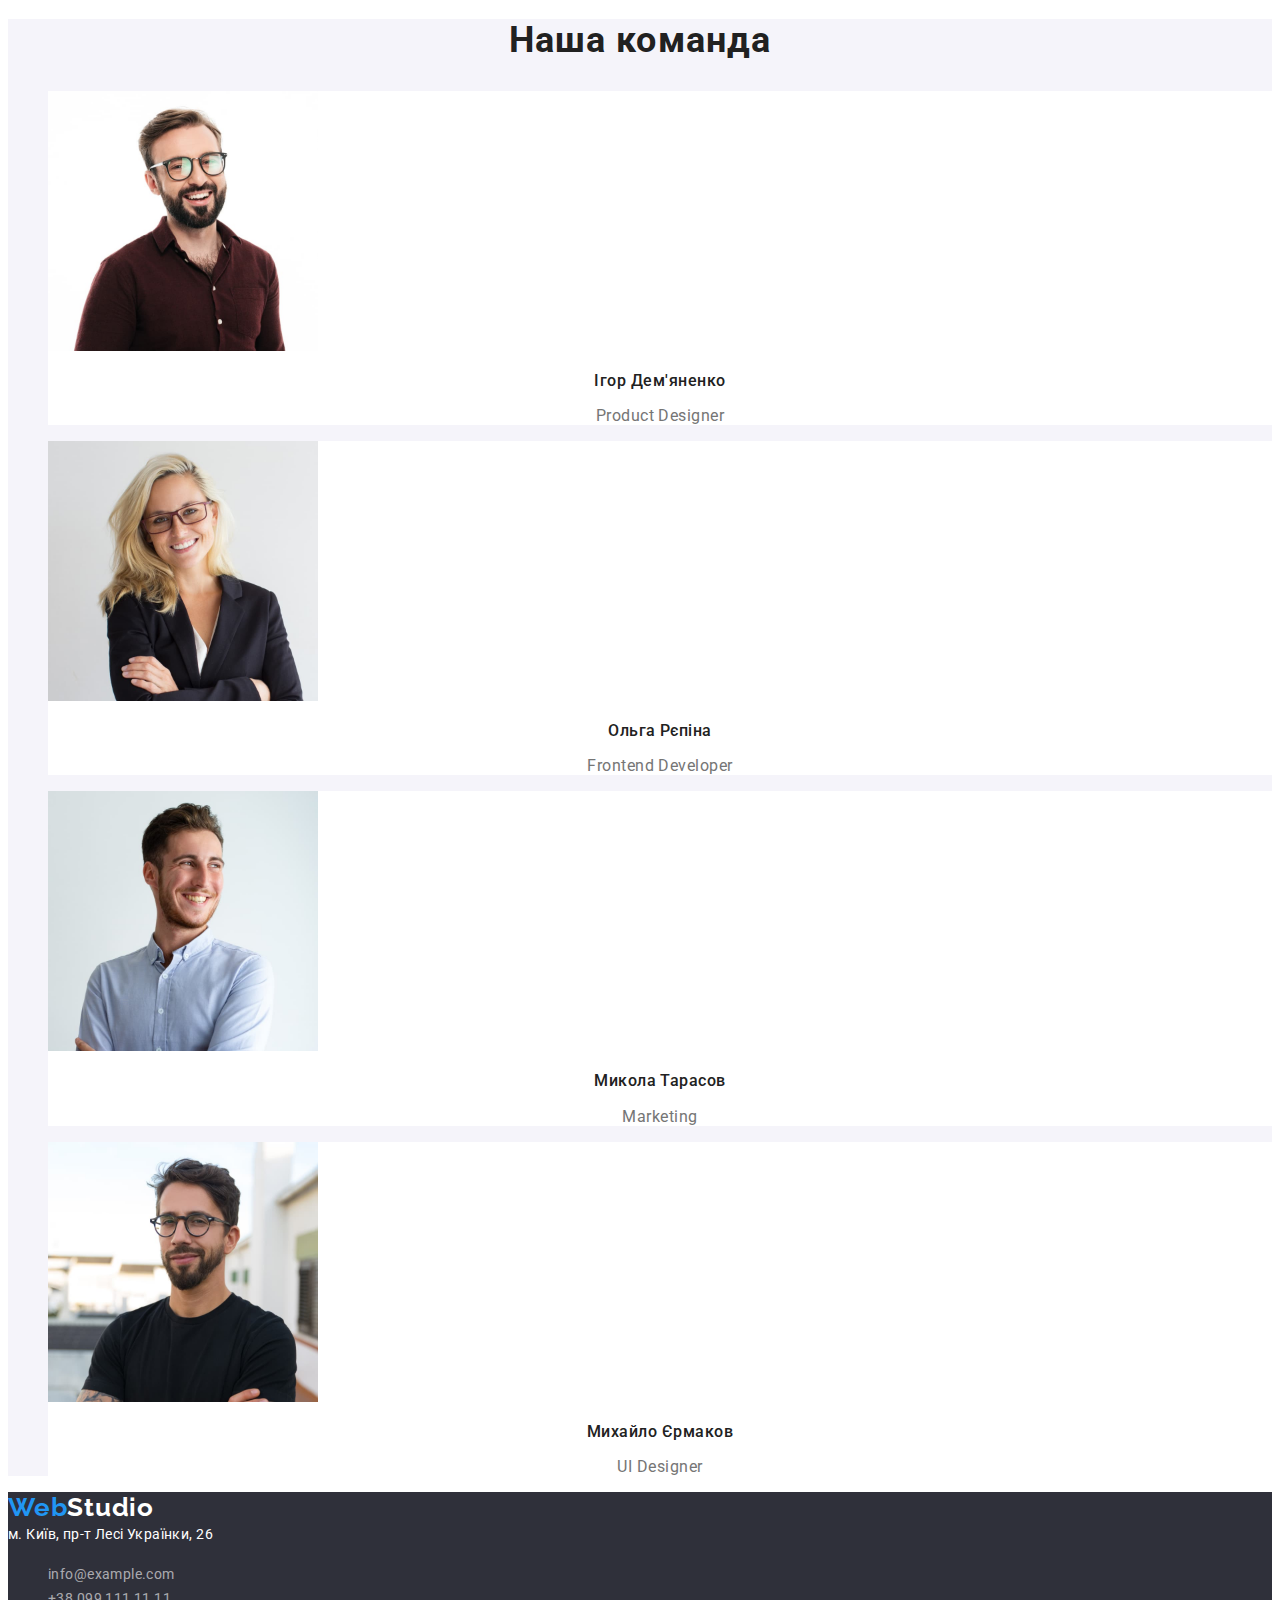
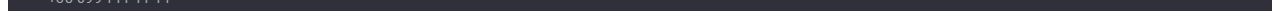
==== commit b4a2184e: "update files" ====
--- a/index.html
+++ b/index.html
@@ -5,20 +5,20 @@
     <meta http-equiv="X-UA-Compatible" content="IE=edge" />
     <meta name="viewport" content="width=device-width, initial-scale=1.0" />
     <title>Головна</title>
-    <link rel="stylesheet" href="./css/styles.css" />
     <link rel="preconnect" href="https://fonts.googleapis.com" />
     <link rel="preconnect" href="https://fonts.gstatic.com" crossorigin />
     <link
-      href="https://fonts.googleapis.com/css2?family=Montserrat:wght@400;700&family=Roboto:wght@400;500;700&display=swap"
+      href="https://fonts.googleapis.com/css2?family=Raleway:wght@700&family=Roboto:wght@400;500;700;900&display=swap"
       rel="stylesheet"
     />
+    <link rel="stylesheet" href="./css/styles.css" />
   </head>
   <body>
     <!--  Логотип і навігація-->
     <header class="header">
       <nav class="header-nav">
-        <a href="index.html" lang="en" class="logo-start logo link"
-          >Web<span lang="en" class="logo-end logo link">Studio</span></a
+        <a href="index.html" lang="en" class="logo-web logo link"
+          >Web<span lang="en" class="logo-studio logo link">Studio</span></a
         >
         <ul class="header-list list">
           <li class="header-item">
@@ -59,27 +59,27 @@
         <h2 hidden>Особливості</h2>
         <ul class="speciality-list list">
           <li>
-            <h3 class="speciality-title">Увага до деталей</h3>
+            <h3 class="speciality-subtitle">Увага до деталей</h3>
             <p class="speciality-text">
               Ідейні міркування, і навіть початок повсякденної роботи з
               формування позиції.
             </p>
           </li>
           <li>
-            <h3 class="speciality-title">Пунктуальність</h3>
+            <h3 class="speciality-subtitle">Пунктуальність</h3>
             <p class="speciality-text">
               Завдання організації, особливо рамки і місце навчання кадрів тягне
               у себе.
             </p>
           </li>
           <li>
-            <h3 class="speciality-title">Планування</h3>
+            <h3 class="speciality-subtitle">Планування</h3>
             <p class="speciality-text">
               Так само консультація з широким активом значною мірою зумовлює.
             </p>
           </li>
           <li>
-            <h3 class="speciality-title">Сучасні технології</h3>
+            <h3 class="speciality-subtitle">Сучасні технології</h3>
             <p class="speciality-text">
               Значимість цих проблем настільки очевидна, що реалізація планових
               завдань.
@@ -132,8 +132,8 @@
               width="270"
               height="260"
             />
-            <h3 class="team-title">Ігор Дем'яненко</h3>
-            <p lang="en" class="team-text">Product Designer</p>
+            <h3 class="team-name">Ігор Дем'яненко</h3>
+            <p lang="en" class="team-profession">Product Designer</p>
           </li>
           <li class="team-item">
             <img
@@ -142,8 +142,8 @@
               width="270"
               height="260"
             />
-            <h3 class="team-title">Ольга Рєпіна</h3>
-            <p lang="en" class="team-text">Frontend Developer</p>
+            <h3 class="team-name">Ольга Рєпіна</h3>
+            <p lang="en" class="team-profession">Frontend Developer</p>
           </li>
           <li class="team-item">
             <img
@@ -152,8 +152,8 @@
               width="270"
               height="260"
             />
-            <h3 class="team-title">Микола Тарасов</h3>
-            <p lang="en" class="team-text">Marketing</p>
+            <h3 class="team-name">Микола Тарасов</h3>
+            <p lang="en" class="team-profession">Marketing</p>
           </li>
           <li class="team-item">
             <img
@@ -162,16 +162,16 @@
               width="270"
               height="260"
             />
-            <h3 class="team-title">Михайло Єрмаков</h3>
-            <p lang="en" class="team-text">UI Designer</p>
+            <h3 class="team-name">Михайло Єрмаков</h3>
+            <p lang="en" class="team-profession">UI Designer</p>
           </li>
         </ul>
       </section>
     </main>
     <!--Адрес і контакти-->
     <footer id="footer" class="footer">
-      <a href="index.html" lang="en" class="logo-start logo link">
-        Web<span lang="en" class="logo-end logo link">Studio</span>
+      <a href="index.html" lang="en" class="logo-web logo link">
+        Web<span lang="en" class="logo-footer-studio logo link">Studio</span>
       </a>
       <address class="address">
         <a
--- a/css/styles.css
+++ b/css/styles.css
@@ -1,14 +1,21 @@
 :root {
   --main-title-color: #212121;
   --second-title-color: #ffffff;
+  --main-text-color: #757575;
   --accent-color: #2196f3;
-  --accent-text-color: aqua;
-}
-
+  --main-background-color:#ffffff;
+  --second-background-color:  #2f303a;
+  --third-background-color: #f5f4fa;
+  --btn-background-color: #188ce8;
+  --logo-header-color: #000000;
+  
+}
 body {
   font-family: "Roboto", sans-serif;
-}
-
+  color: #757575;
+  background-color: #ffffff;
+ 
+}
 .list {
   list-style: none;
 }
@@ -22,20 +29,22 @@
   line-height: 1.2;
   letter-spacing: 0.03em;
 }
-.logo-start {
-  color: #2196f3;
-}
-.logo-end {
-  color: #000000;
-}
-
-.header-link:hover,
-.header-link:focus,
+.logo-web {
+  color:var(--accent-color);
+}
+.logo-studio {
+  color:var(--logo-header-color);
+}
+.logo-footer-studio{
+  color: var(--second-title-color);
+}
+
+
 .footer-link:hover,
 .footer-link:focus,
 .address-link:hover,
 .address-link:focus {
-  color: #2196f3;
+  color: var(--accent-color);
 }
 
 .main-title {
@@ -44,9 +53,8 @@
   line-height: 1.17;
   text-align: center;
   letter-spacing: 0.03em;
-  color: #212121;
-}
-
+  color:var(--main-title-color);
+}
 .hero-btn,
 .portfolio-btn {
   cursor: pointer;
@@ -54,26 +62,34 @@
 
 /* -- Header----*/
 .header {
-  background: #ffffff;
-}
-
-.header-item {
+  background:var(--main-background-color));
+}
+
+.header-item .header-link {
   font-weight: 500;
   font-size: 14px;
   line-height: 1.14;
   letter-spacing: 0.02em;
-  color: #212121;
-}
+  color:var(--main-title-color);
+}
+.header-link:hover,
+ .header-link:focus {
+  color: var(--accent-color);
+}
+.header-list .header-link.current {
+  color: var(--accent-color);
+}
+
 .header-contacts {
   font-weight: 500;
   font-size: 14px;
   line-height: 1.14;
   letter-spacing: 0.02em;
-  color: #757575;
+  color: var(--main-text-color);
 }
 /*--- Кнопка - HERO ---*/
 .hero {
-  background: #2f303a;
+  background: var(--second-background-color);
 }
 .hero-title {
   font-weight: 900;
@@ -82,19 +98,18 @@
   text-align: center;
   letter-spacing: 0.06em;
   text-transform: uppercase;
-  color: #ffffff;
+  color: var(--second-title-color);
 }
 .hero-btn:hover,
 .hero-btn:focus {
-  background: #188ce8;
+  background: var(--btn-background-color);
 }
 
 .hero-btn {
-  background: #2196f3;
+  background: var(--accent-color);
   box-shadow: 0px 4px 4px rgba(0, 0, 0, 0.15);
   border-radius: 4px;
   font-family: inherit;
-  font-style: normal;
   font-weight: 700;
   font-size: 16px;
   line-height: 1.875;
@@ -102,54 +117,57 @@
   align-items: center;
   text-align: center;
   letter-spacing: 0.06em;
-  color: #ffffff;
+  color: var(--second-title-color);
 }
 /*-- Переваги компанії --SPECIALITY --*/
-.speciality-title {
-  font-weight: 700;
-  font-size: 14px;
-  line-height: 1.14x;
+.speciality-subtitle {
+  font-weight: 700;
+  font-size: 14px;
+  line-height: 1.14;
   letter-spacing: 0.03em;
   text-transform: uppercase;
-  color: #212121;
+  color: var(--main-title-color);
 }
 .speciality-text {
   font-size: 14px;
   line-height: 1.71;
   letter-spacing: 0.03em;
-  color: #757575;
+  color: var(--main-text-color);
 }
 /*--Чим займається компанія--*/
 /*--Команда компанії--*/
 .team {
-  background: #f5f4fa;
-}
-
-.team-title {
+  background:var(--third-background-color);
+}
+.team-item{
+  background: var(--main-background-color);
+}
+
+.team-name {
   font-weight: 500;
   font-size: 16px;
   line-height: 1.19;
   text-align: center;
   letter-spacing: 0.03em;
-  color: #212121;
-}
-.team-text {
-  font-size: 16px;
-  line-height: 1/19;
-  text-align: center;
-  letter-spacing: 0.03em;
-  color: #757575;
+  color: var(--main-title-color);
+}
+.team-profession {
+  
+  line-height: 1.19;
+  text-align: center;
+  letter-spacing: 0.03em;
+  color: var(--main-text-color);
 }
 /*-- FOOTER-- Адрес і контакти*/
 .footer {
-  background: #2f303a;
+  background: var(--second-background-color);
 }
 
 .footer-link {
   font-size: 14px;
   line-height: 1.71;
   letter-spacing: 0.03em;
-  color: #ffffff;
+  color:var(--second-title-color);
 }
 .address {
   font-style: normal;
@@ -164,17 +182,20 @@
 /*------- PORTFOLIO------*/
 .portfolio-btn {
   font-family: inherit;
-  font-style: normal;
   font-weight: 500;
   font-size: 16px;
   line-height: 1.62;
   text-align: center;
   letter-spacing: 0.03em;
-  color: #212121;
+  color: var(--main-title-color);
 }
 .portfolio-btn:hover {
-  color: #ffffff;
-  background: #2196f3;
+  color: var(--second-title-color);
+  background: var(--accent-color);
+}
+ .current-btn{
+  color: var(--second-title-color);
+  background: var(--accent-color);
 }
 
 .portfolio-title {
@@ -182,12 +203,12 @@
   font-size: 18px;
   line-height: 2;
   letter-spacing: 0.06em;
-  color: #212121;
+  color: var(--main-title-color);
 }
 
 .portfolio-text {
   font-size: 16px;
   line-height: 1.88;
   letter-spacing: 0.03em;
-  color: #757575;
-}
+  color: var(--main-text-color);
+}
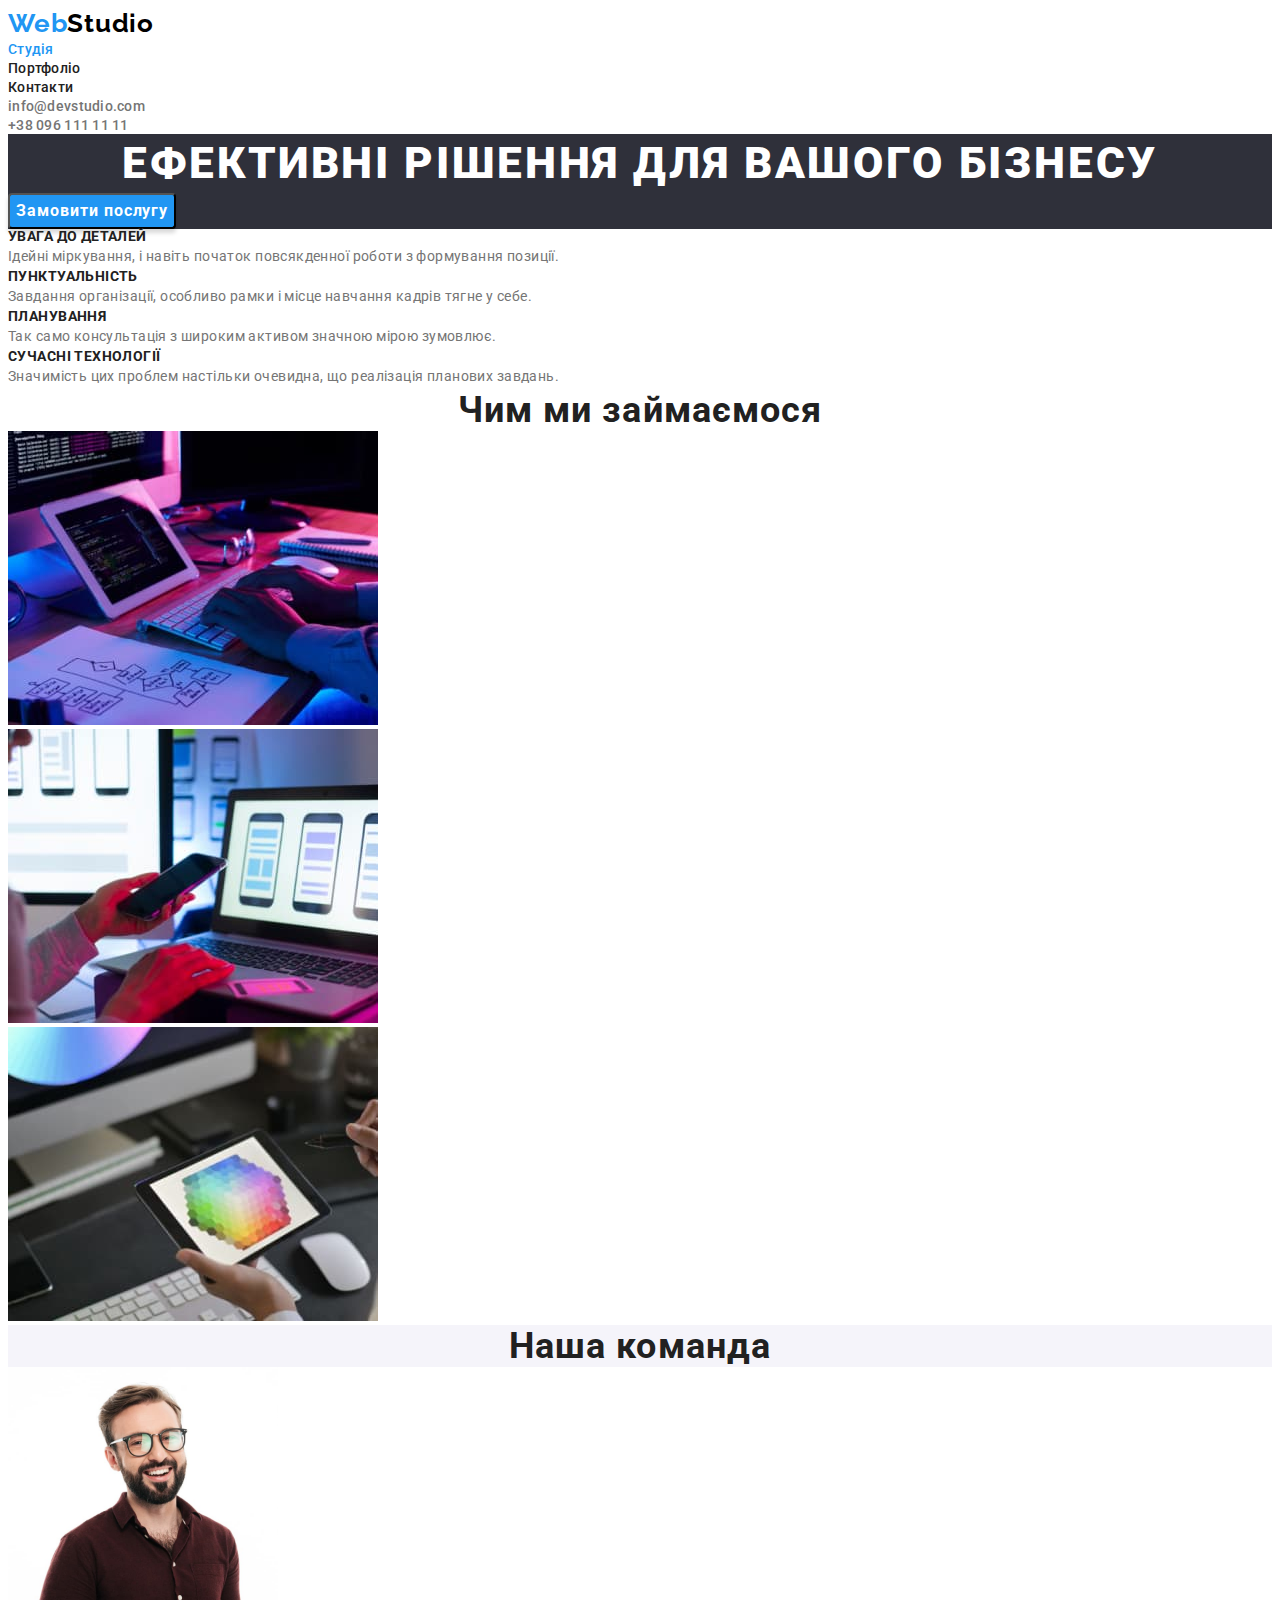
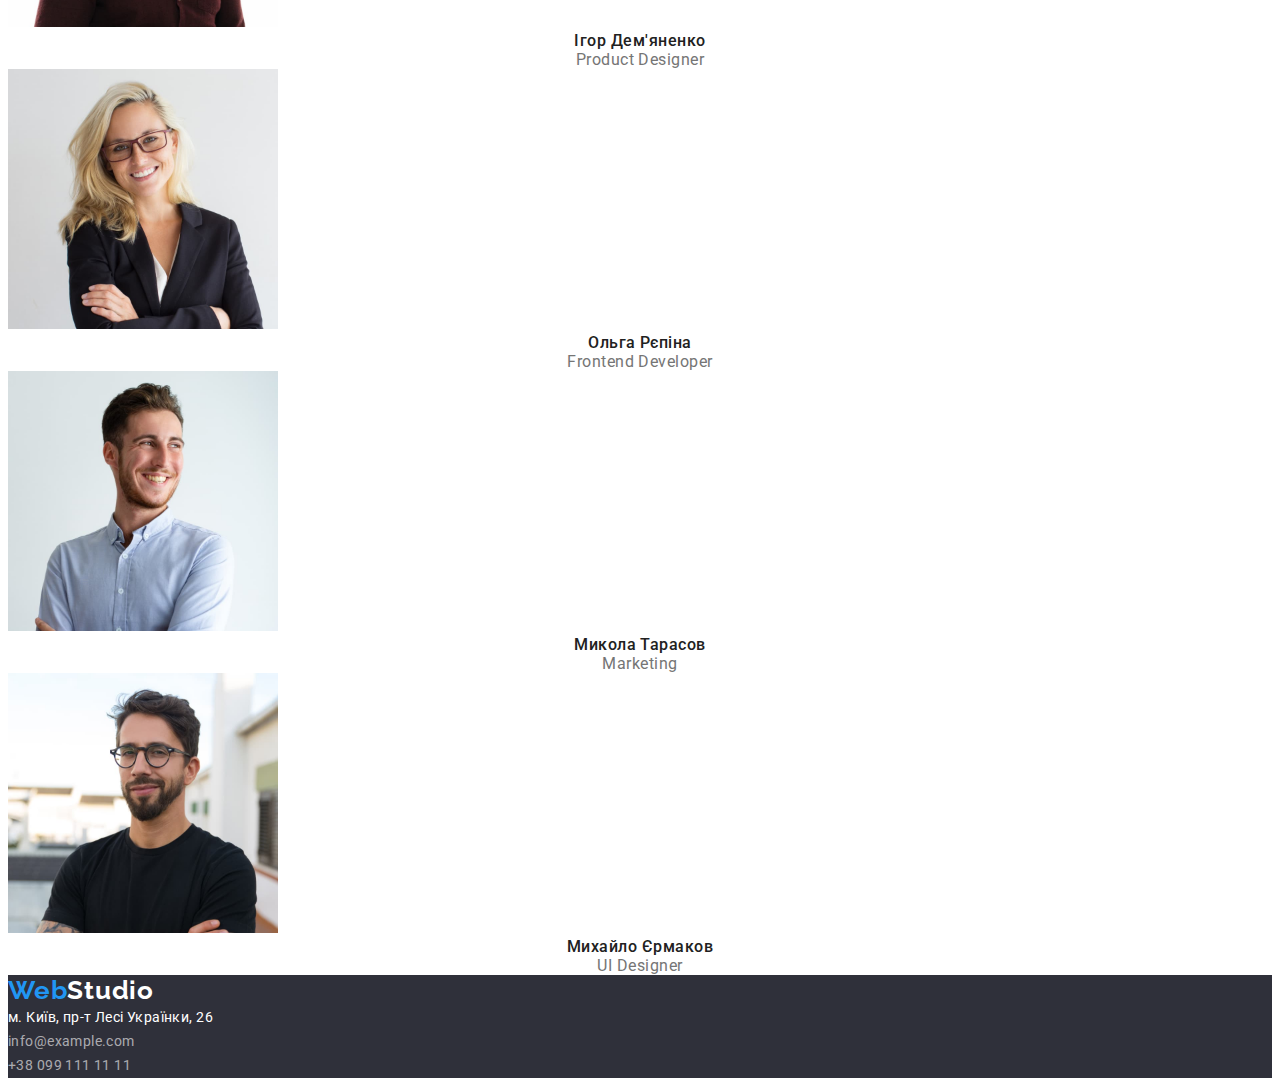
==== commit 1123935d: "edit files" ====
--- a/index.html
+++ b/index.html
@@ -11,42 +11,51 @@
       href="https://fonts.googleapis.com/css2?family=Raleway:wght@700&family=Roboto:wght@400;500;700;900&display=swap"
       rel="stylesheet"
     />
+    <link
+      rel="stylesheet"
+      href="https://cdnjs.cloudflare.com/ajax/libs/modern-normalize/1.1.0/modern-normalize.min.css"
+      integrity="sha512-wpPYUAdjBVSE4KJnH1VR1HeZfpl1ub8YT/NKx4PuQ5NmX2tKuGu6U/JRp5y+Y8XG2tV+wKQpNHVUX03MfMFn9Q=="
+      crossorigin="anonymous"
+      referrerpolicy="no-referrer"
+    />
     <link rel="stylesheet" href="./css/styles.css" />
   </head>
   <body>
     <!--  Логотип і навігація-->
     <header class="header">
-      <nav class="header-nav">
-        <a href="index.html" lang="en" class="logo-web logo link"
-          >Web<span lang="en" class="logo-studio logo link">Studio</span></a
-        >
-        <ul class="header-list list">
-          <li class="header-item">
-            <a href="./index.html" class="header-link link current">Студія</a>
-          </li>
-          <li class="header-item">
-            <a href="./portfolio.html" class="header-link link"> Портфоліо</a>
-          </li>
-          <li class="header-item">
-            <a href="#footer" class="header-link link">Контакти</a>
-          </li>
-        </ul>
-      </nav>
-
-      <ul class="header-contats-list list">
-        <li>
-          <a
-            href="mailto:info@devstudio.com"
-            class="header-contacts header-link link"
-            >info@devstudio.com</a
+      <div class="container">
+        <nav class="header-nav">
+          <a href="index.html" lang="en" class="logo-web logo link"
+            >Web<span lang="en" class="logo-studio logo link">Studio</span></a
           >
-        </li>
-        <li>
-          <a href="tel:+380961111111" class="header-contacts header-link link"
-            >+38 096 111 11 11</a
-          >
-        </li>
-      </ul>
+          <ul class="header-list list">
+            <li class="header-item">
+              <a href="./index.html" class="header-link link current">Студія</a>
+            </li>
+            <li class="header-item">
+              <a href="./portfolio.html" class="header-link link"> Портфоліо</a>
+            </li>
+            <li class="header-item">
+              <a href="#footer" class="header-link link">Контакти</a>
+            </li>
+          </ul>
+        </nav>
+
+        <ul class="header-contats-list list">
+          <li>
+            <a
+              href="mailto:info@devstudio.com"
+              class="header-contacts header-link link"
+              >info@devstudio.com</a
+            >
+          </li>
+          <li>
+            <a href="tel:+380961111111" class="header-contacts header-link link"
+              >+38 096 111 11 11</a
+            >
+          </li>
+        </ul>
+      </div>
     </header>
     <main>
       <!--Кнопка-->
--- a/css/styles.css
+++ b/css/styles.css
@@ -10,6 +10,21 @@
   --logo-header-color: #000000;
   
 }
+
+p,
+h1,
+h2,
+h3,
+h4,
+h5,
+h6 {
+  margin: 0;
+}
+
+ul {
+  margin: 0;
+  padding-left: 0;
+}
 body {
   font-family: "Roboto", sans-serif;
   color: #757575;
